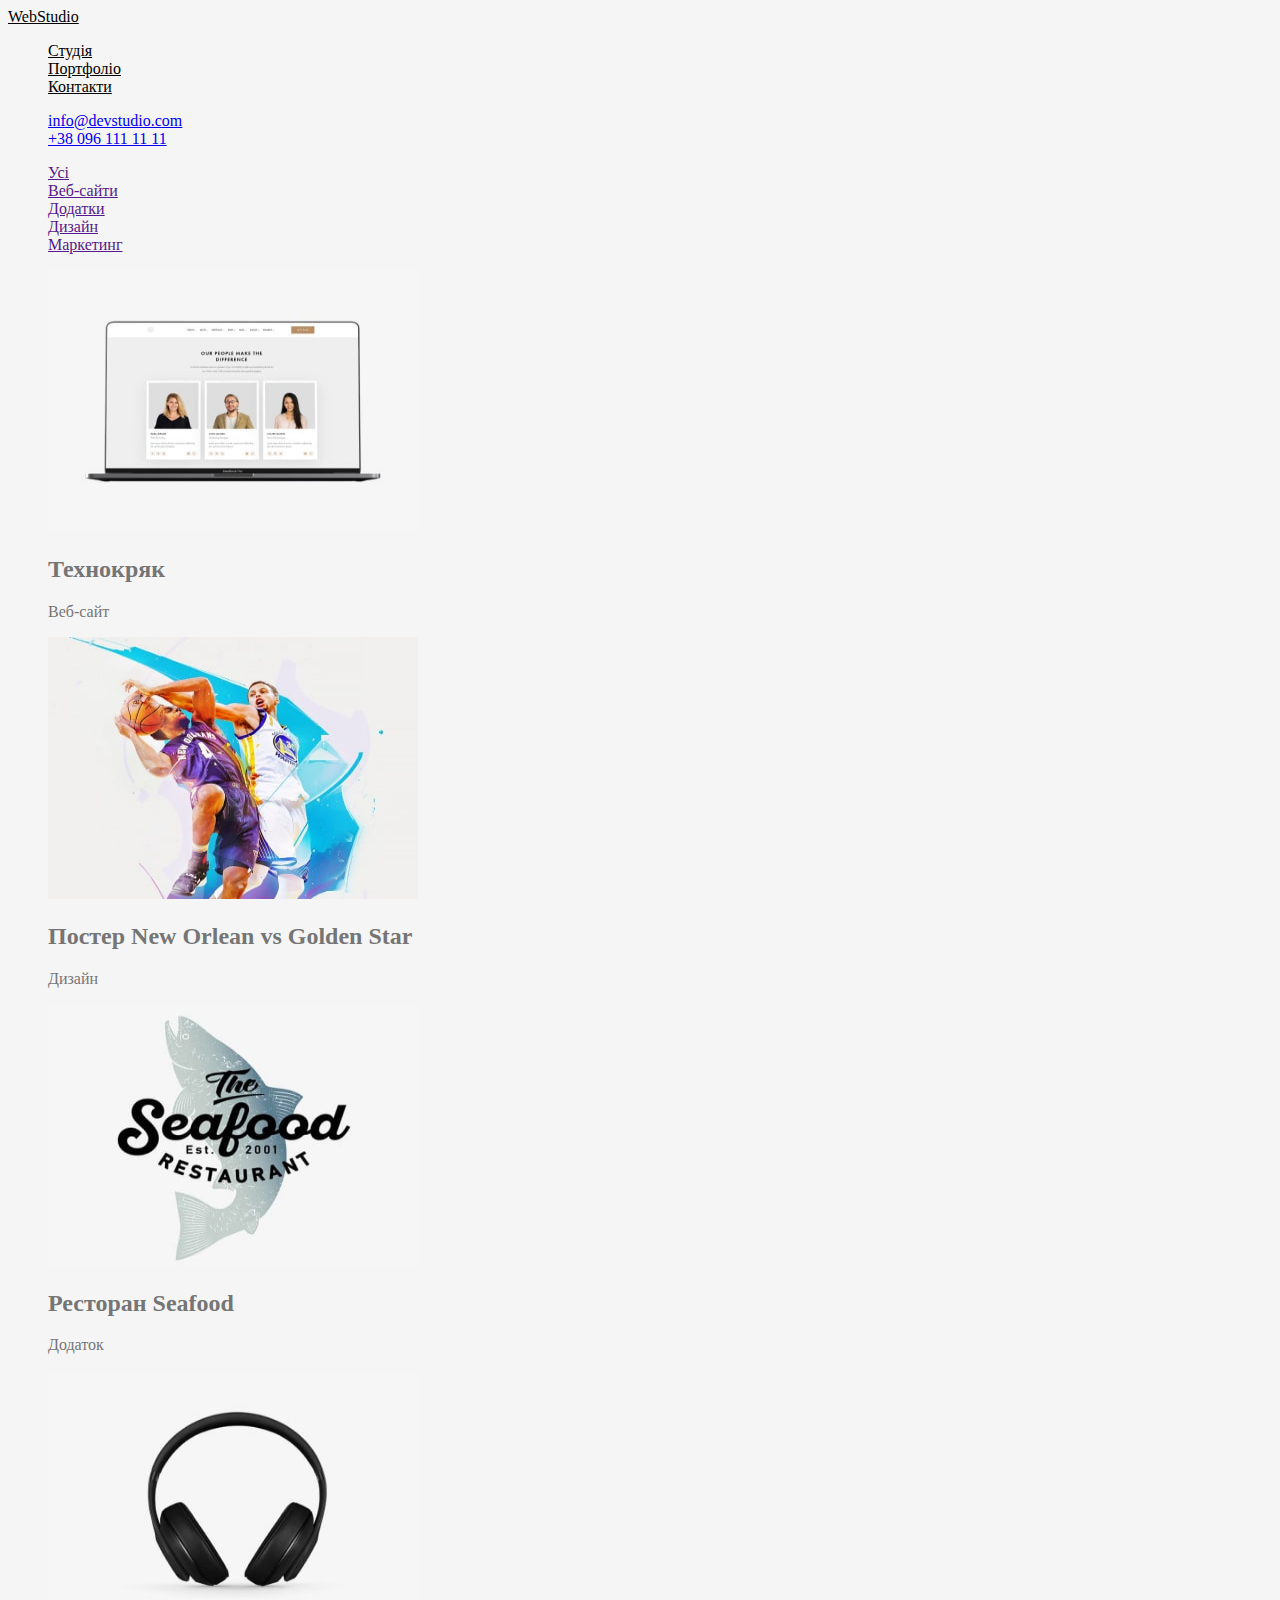
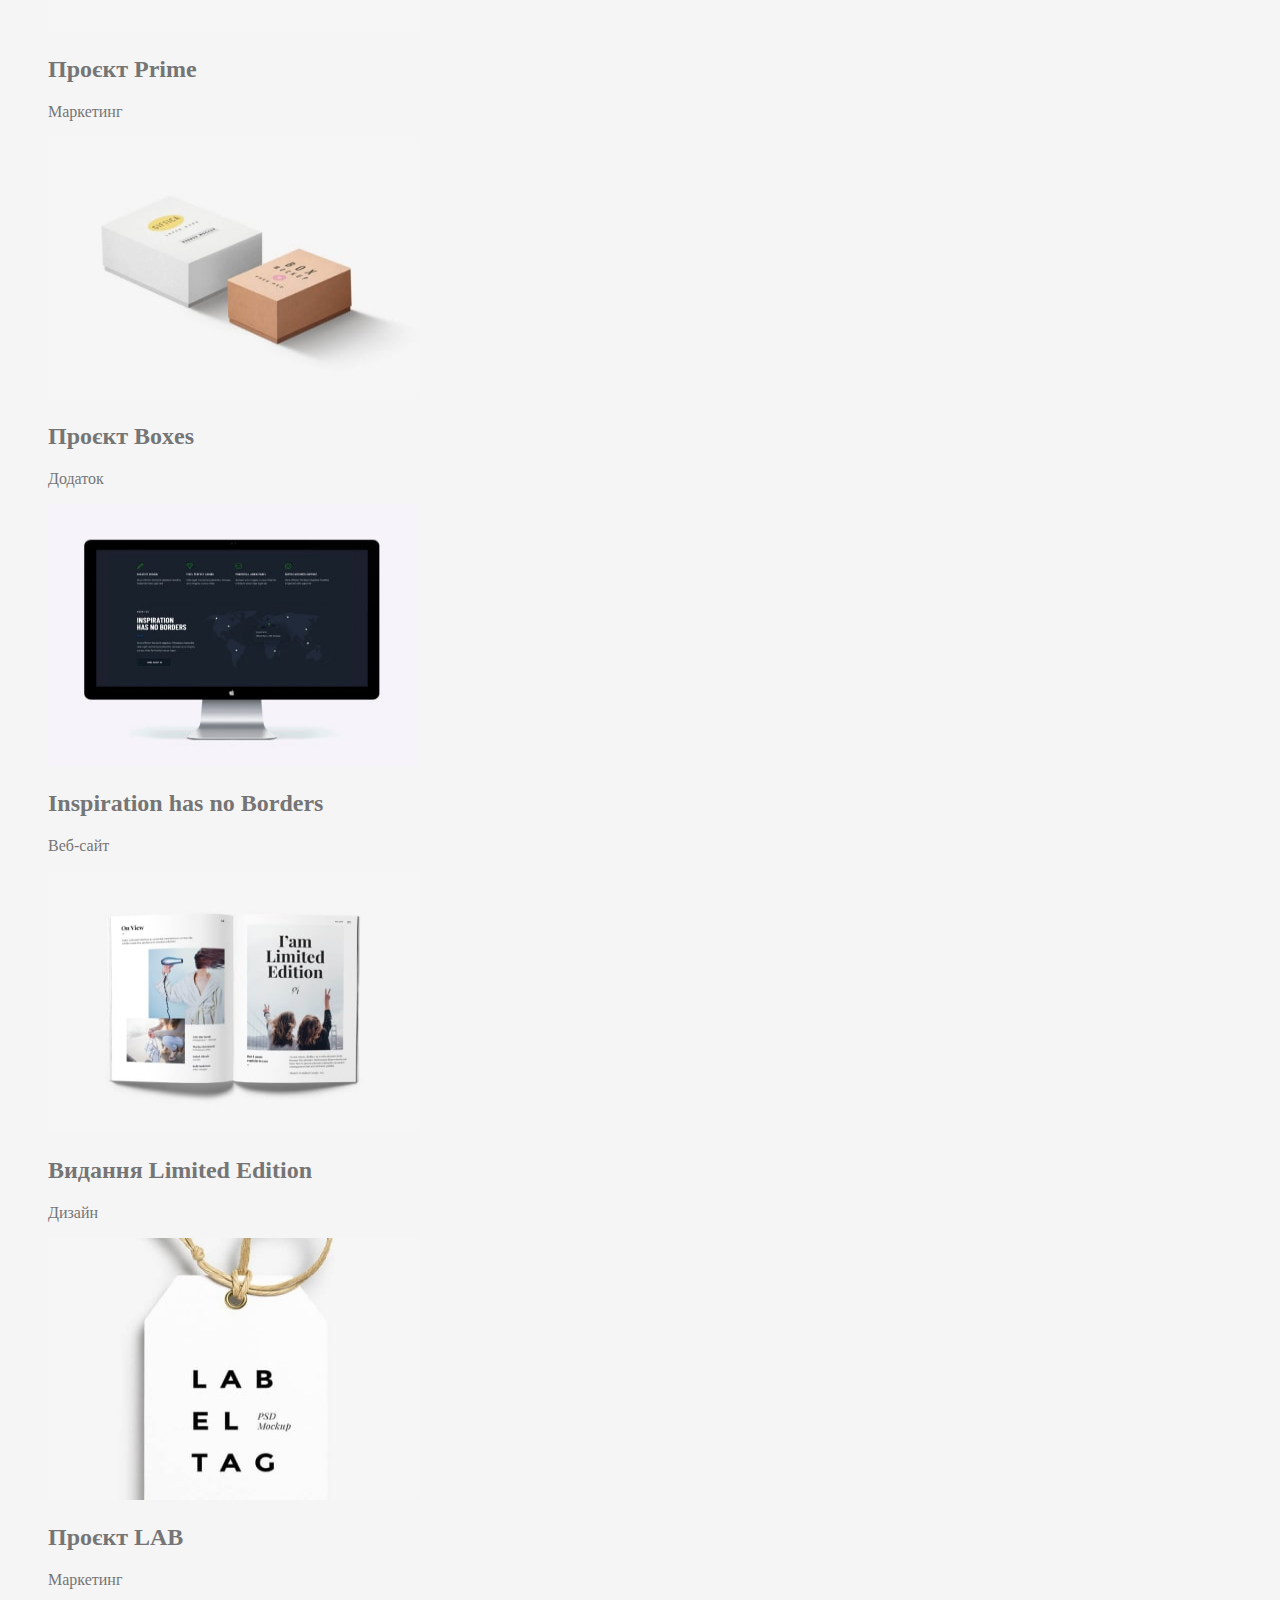
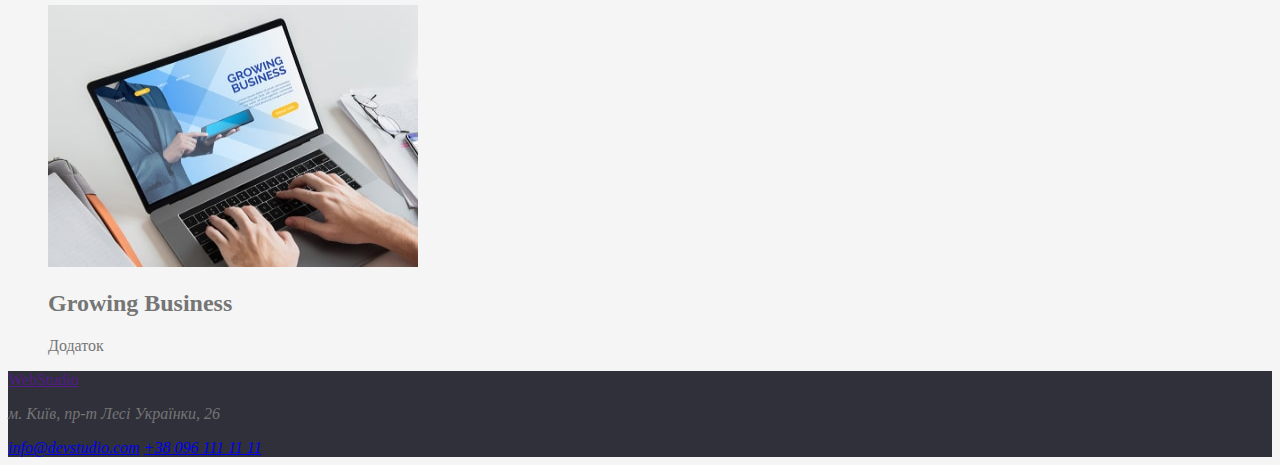
==== portfolio.html @ 3dd1d219 "two page portfolio html" ====
<!DOCTYPE html>
<html lang="uk">

<head>
    <meta charset="UTF-8">
    <meta http-equiv="X-UA-Compatible" content="IE=edge">
    <meta name="viewport" content="width=device-width, initial-scale=1.0">
    <title>Portfolio</title>
    <link rel="stylesheet" href="./css/style.css">
</head>

<body>
    <!--Верхня лінія-->
    <header>
        <a href="./index.html" class="logo">WebStudio</a>
        <nav>
            <ul class="site-nav">
                <li><a href="#" class="link">Студія</a></li>
                <li><a href="./portfolio.html" class="link">Портфоліо</a></li>
                <li><a href="#" class="link">Контакти</a></li>
            </ul>
        </nav>
        <ul class="list">
            <li><a href="mailto:info@devstudio.com">info@devstudio.com</a></li>
            <li><a href="tel:+380961111111">+38 096 111 11 11</a></li>
        </ul>
    </header>
    <main>
        <section>
            <h1 hidden>Портфоліо</h1>
            <nav>
                <ul>
                    <li><a href="">Усі</a></li>
                    <li><a href="">Веб-сайти</a></li>
                    <li><a href="">Додатки</a></li>
                    <li><a href="">Дизайн</a></li>
                    <li><a href="">Маркетинг</a></li>
                </ul>
            </nav>

            <ul class="project-list">
                <li>
                    <img src="./images/project01.jpg" alt="Співробітник 01" width="370" height="262">
                    <h2 class="title">Технокряк</h2>
                    <p>Веб-сайт</p>
                </li>
                <li>
                    <img src="./images/project02.jpg" alt="Співробітник 01" width="370" height="262">
                    <h2 class="title">Постер New Orlean vs Golden Star</h2>
                    <p>Дизайн</p>
                </li>
                <li>
                    <img src="./images/project03.jpg" alt="Співробітник 01" width="370" height="262">
                    <h2 class="title">Ресторан Seafood</h2>
                    <p>Додаток</p>
                </li>
                <li>
                    <img src="./images/project04.jpg" alt="Співробітник 01" width="370" height="262">
                    <h2 class="title">Проєкт Prime</h2>
                    <p>Маркетинг</p>
                </li>
                <li>
                    <img src="./images/project05.jpg" alt="Співробітник 01" width="370" height="262">
                    <h2 class="title">Проєкт Boxes</h2>
                    <p>Додаток</p>
                </li>
                <li>
                    <img src="./images/project06.jpg" alt="Співробітник 01" width="370" height="262">
                    <h2 class="title">Inspiration has no Borders</h2>
                    <p>Веб-сайт</p>
                </li>
                <li>
                    <img src="./images/project07.jpg" alt="Співробітник 01" width="370" height="262">
                    <h2 class="title">Видання Limited Edition</h2>
                    <p>Дизайн</p>
                </li>
                <li>
                    <img src="./images/project08.jpg" alt="Співробітник 01" width="370" height="262">
                    <h2 class="title">Проєкт LAB</h2>
                    <p>Маркетинг</p>
                </li>
                <li>
                    <img src="./images/project09.jpg" alt="Співробітник 01" width="370" height="262">
                    <h2 class="title">Growing Business</h2>
                    <p>Додаток</p>
                </li>
            </ul>
        </section>
    </main>
    <!--Підвал-->
    <footer>
        <a href="">WebStudio</a>
        <address>
            <p>м. Київ, пр-т Лесі Українки, 26</p>
            <a href="mailto:info@devstudio.com">info@devstudio.com</a>
            <a href="tel:+380961111111">+38 096 111 11 11</a>
        </address>
        <!-- <ul>
                    <li><a href="" aria-label="Facebook"></a></li>
                    <li><a href="" aria-label="Twiter"></a></li>
                    <li><a href="" aria-label="Instagram"></a></li>
                    <li><a href="" aria-label="LinkedIn"></a></li>
                </ul> -->
    </footer>

</body>

</html>
---- css/style.css ----
:root {
    /* основний колір тексту */
    --primary_text-color: #757575;
    /* колір тексту заголовків */
    --title-text-color: #212121;
    /* основний білий колір*/
    --primary-white-color: #FFFFFF;
    /* вторичний чорний колір*/
    --secondary-black-color: #000000;
    /* вторичний чорний колір*/
    --secondary-black-color-opacity: rgba(255, 255, 255, 0.6);
    /* колір акценту*/
    --accent_color: #2196F3;

    /* колір фону */
    --primari-bg-color: #F5F5F5;
    /* колір фону */
    --primari-black-bg-color: #2F303A;
    /* вторичний білий колір фону */
    --secondary-bg-color: #F5F4FA;
}

body {
    color: var(--primary_text-color);
    background-color: var(--primari-bg-color);
}

ul {
    list-style: none;
}

.logo {
    color: var(--secondary-black-color);
}

.logo:hover,
.logo:focus {
    color: var(--accent_color);
}

/* site-nav */
.site-nav .link {
    color: var(--secondary-black-color);
}

.site-nav .link:hover,
.site-nav .link:focus {
    color: var(--accent_color);
}

.auth-nav {}

/* section */
.section {
    color: var(--primary_text-color);
}

.section-title {
    color: var(--title-text-color);
}

.property-list .title {
    color: var(--title-text-color);
}

/* Наша робота */


/* Наша команда */
.section.team {
    background-color: var(--secondary-bg-color);
}

.team-list .title {
    color: var(--title-text-color);
}

/* footer */
footer {
    background-color: var(--primari-black-bg-color);
}
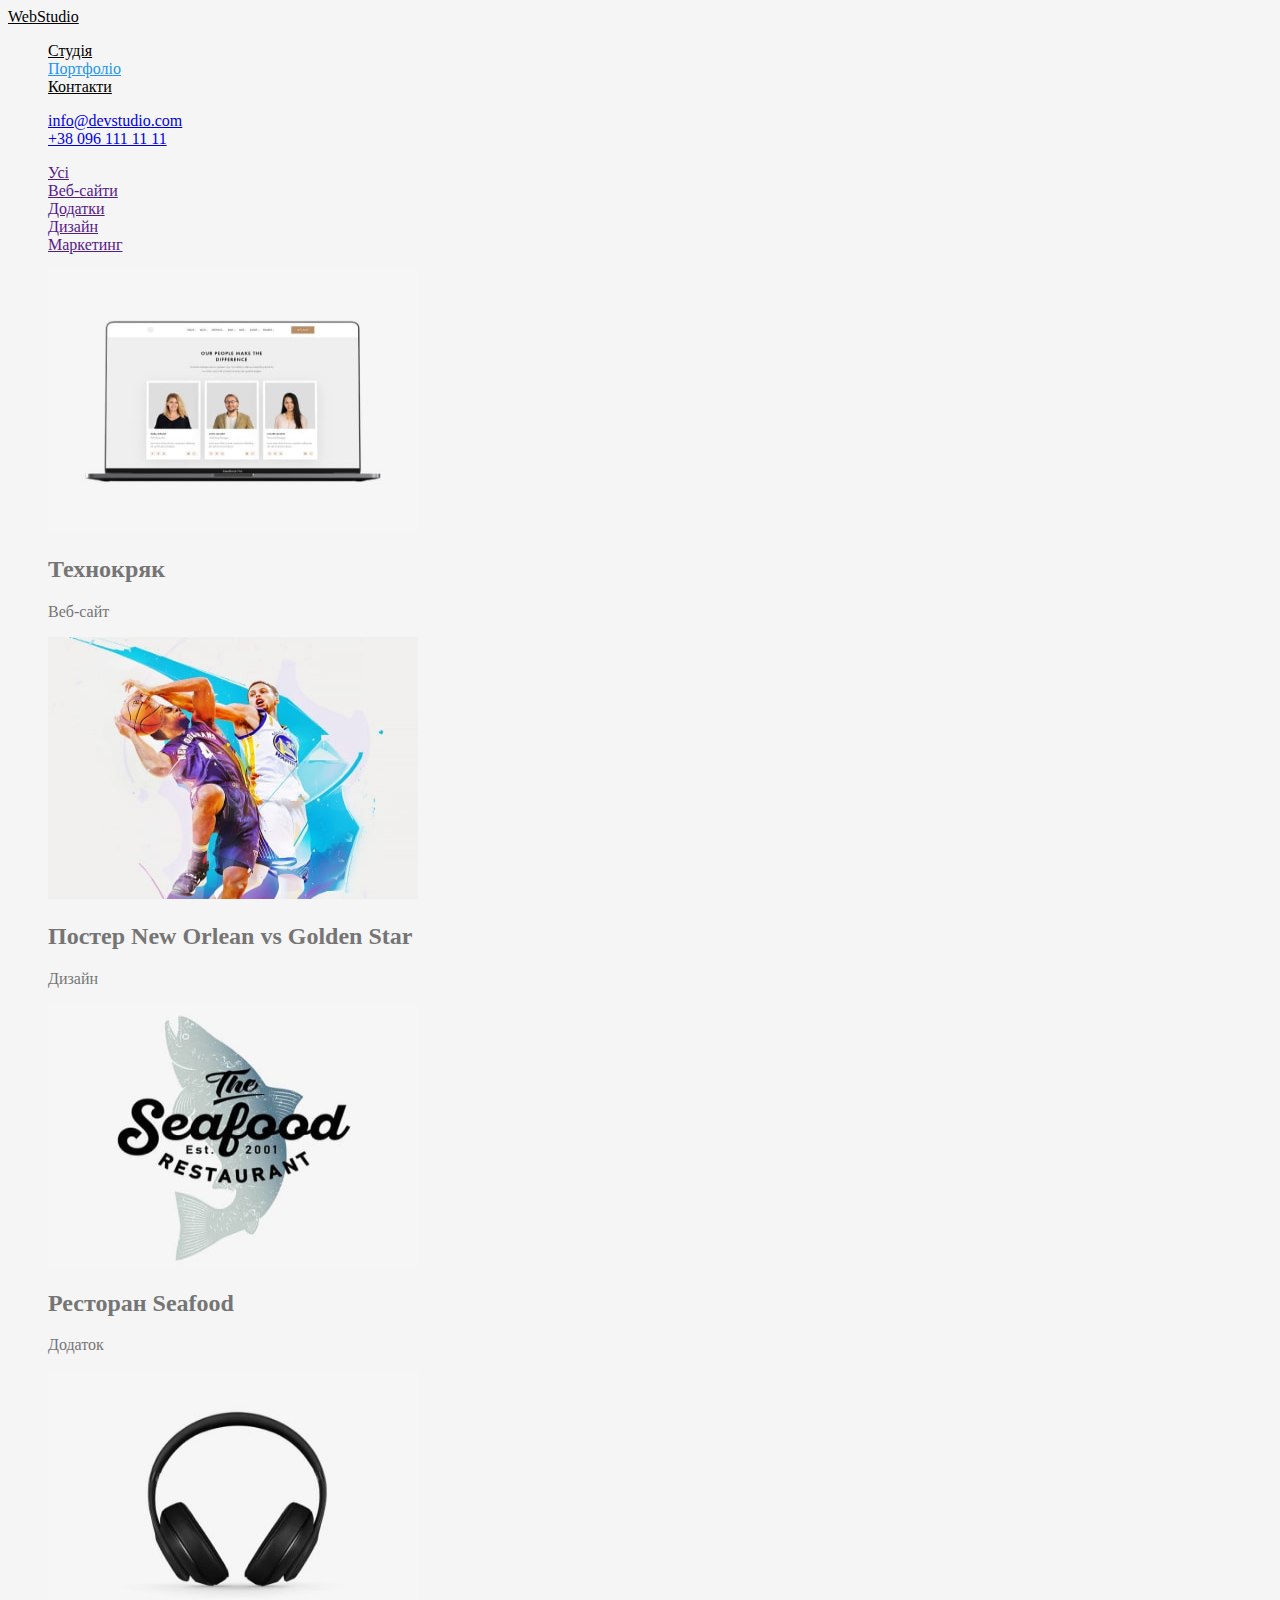
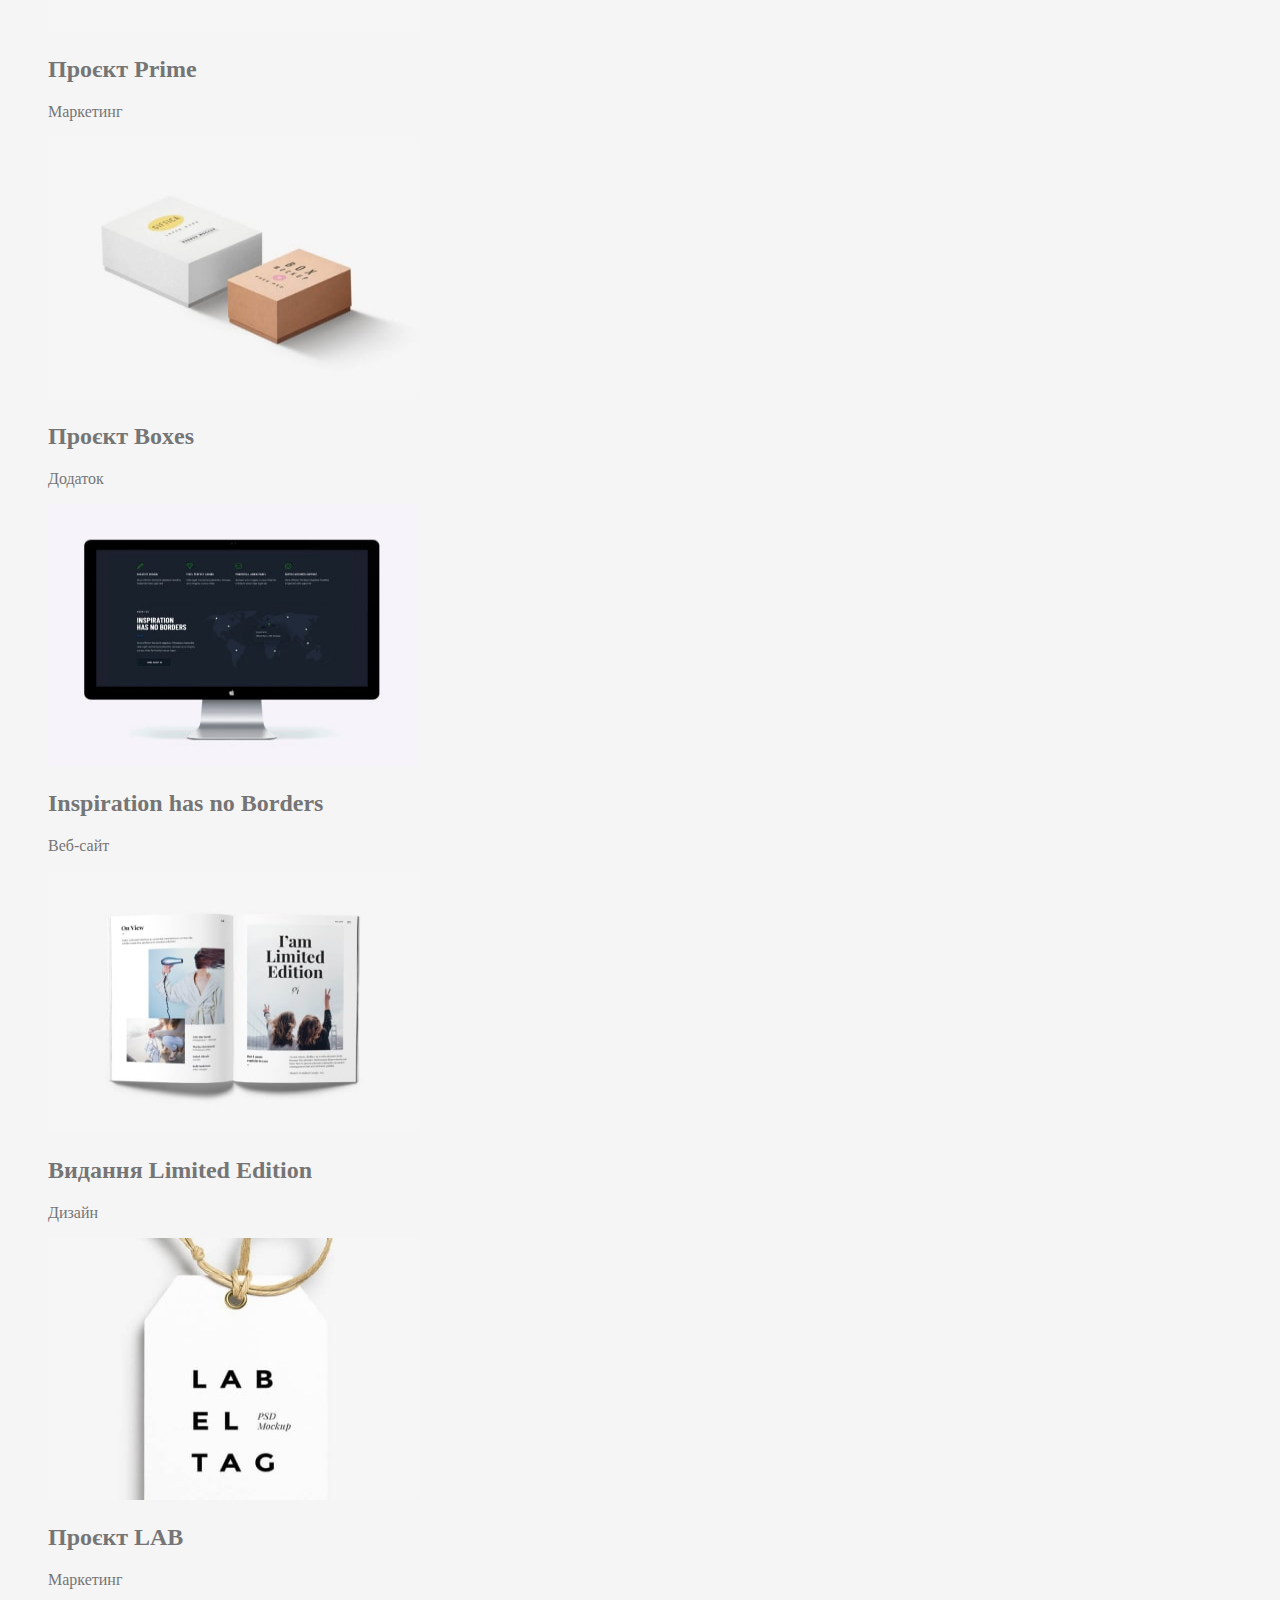
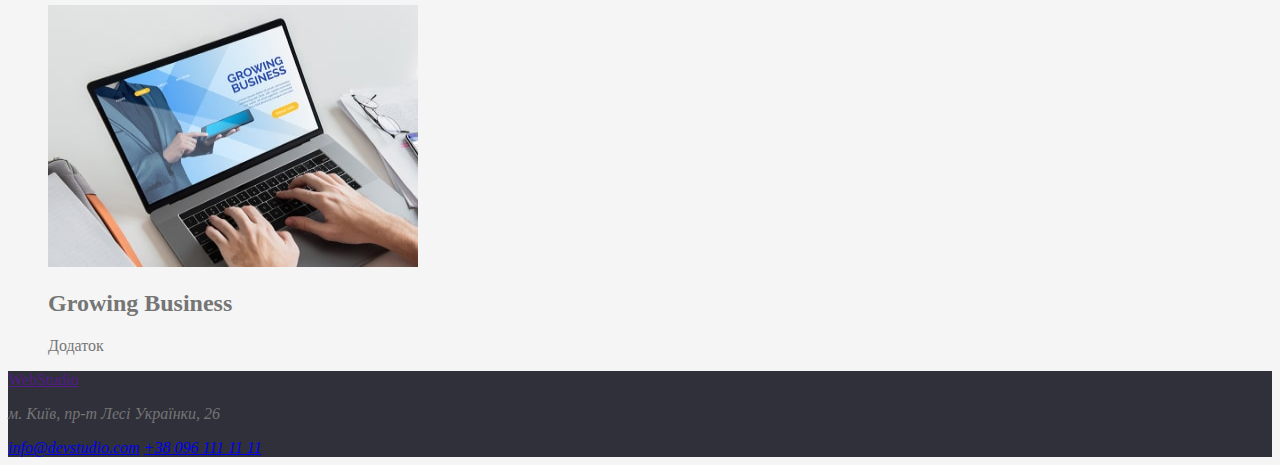
==== commit 4860e045: "page two css" ====
--- a/portfolio.html
+++ b/portfolio.html
@@ -16,7 +16,7 @@
         <nav>
             <ul class="site-nav">
                 <li><a href="#" class="link">Студія</a></li>
-                <li><a href="./portfolio.html" class="link">Портфоліо</a></li>
+                <li><a href="./portfolio.html" class="link current">Портфоліо</a></li>
                 <li><a href="#" class="link">Контакти</a></li>
             </ul>
         </nav>
--- a/css/style.css
+++ b/css/style.css
@@ -43,12 +43,23 @@
     color: var(--secondary-black-color);
 }
 
+.site-nav .link.current {
+    color: var(--accent_color);
+}
+
 .site-nav .link:hover,
 .site-nav .link:focus {
     color: var(--accent_color);
 }
 
 .auth-nav {}
+
+/* шапка */
+.button {
+    color: var(--primary-white-color);
+    background-color: var(--accent_color);
+    border: none;
+}
 
 /* section */
 .section {
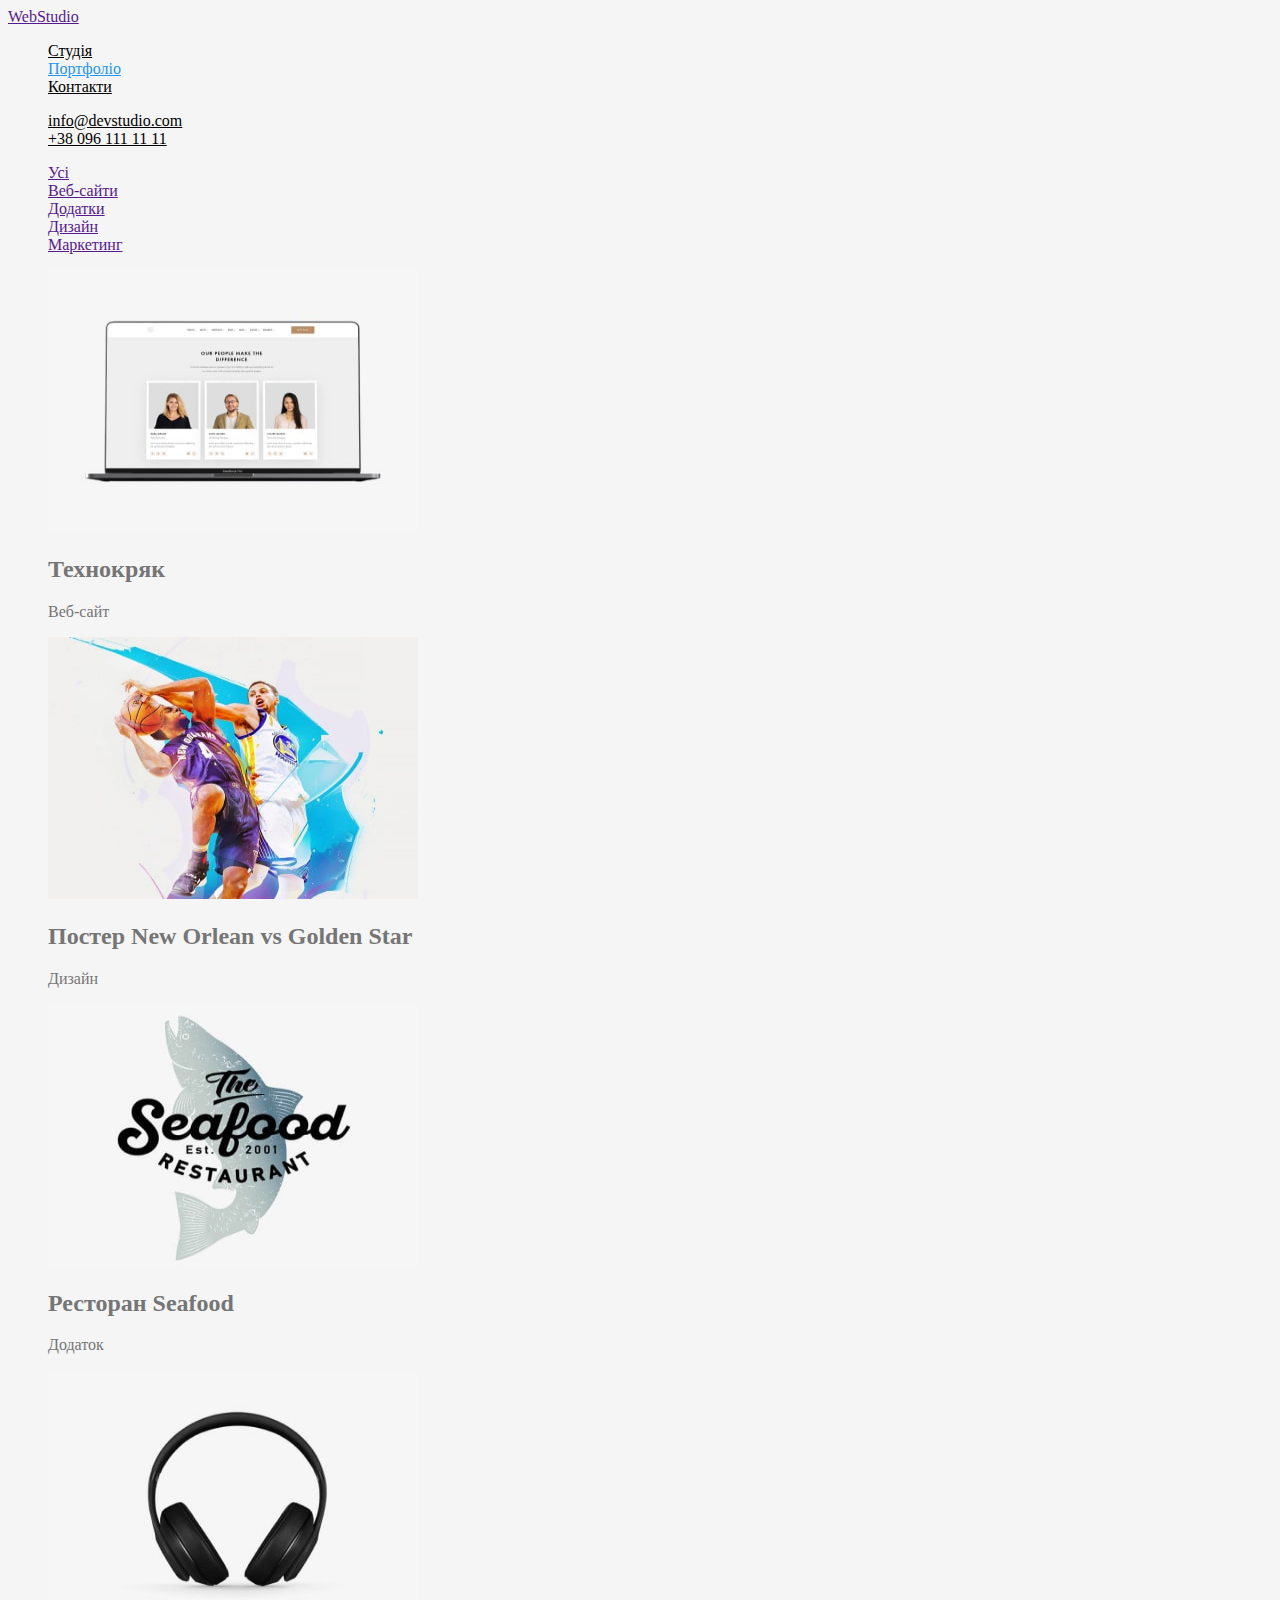
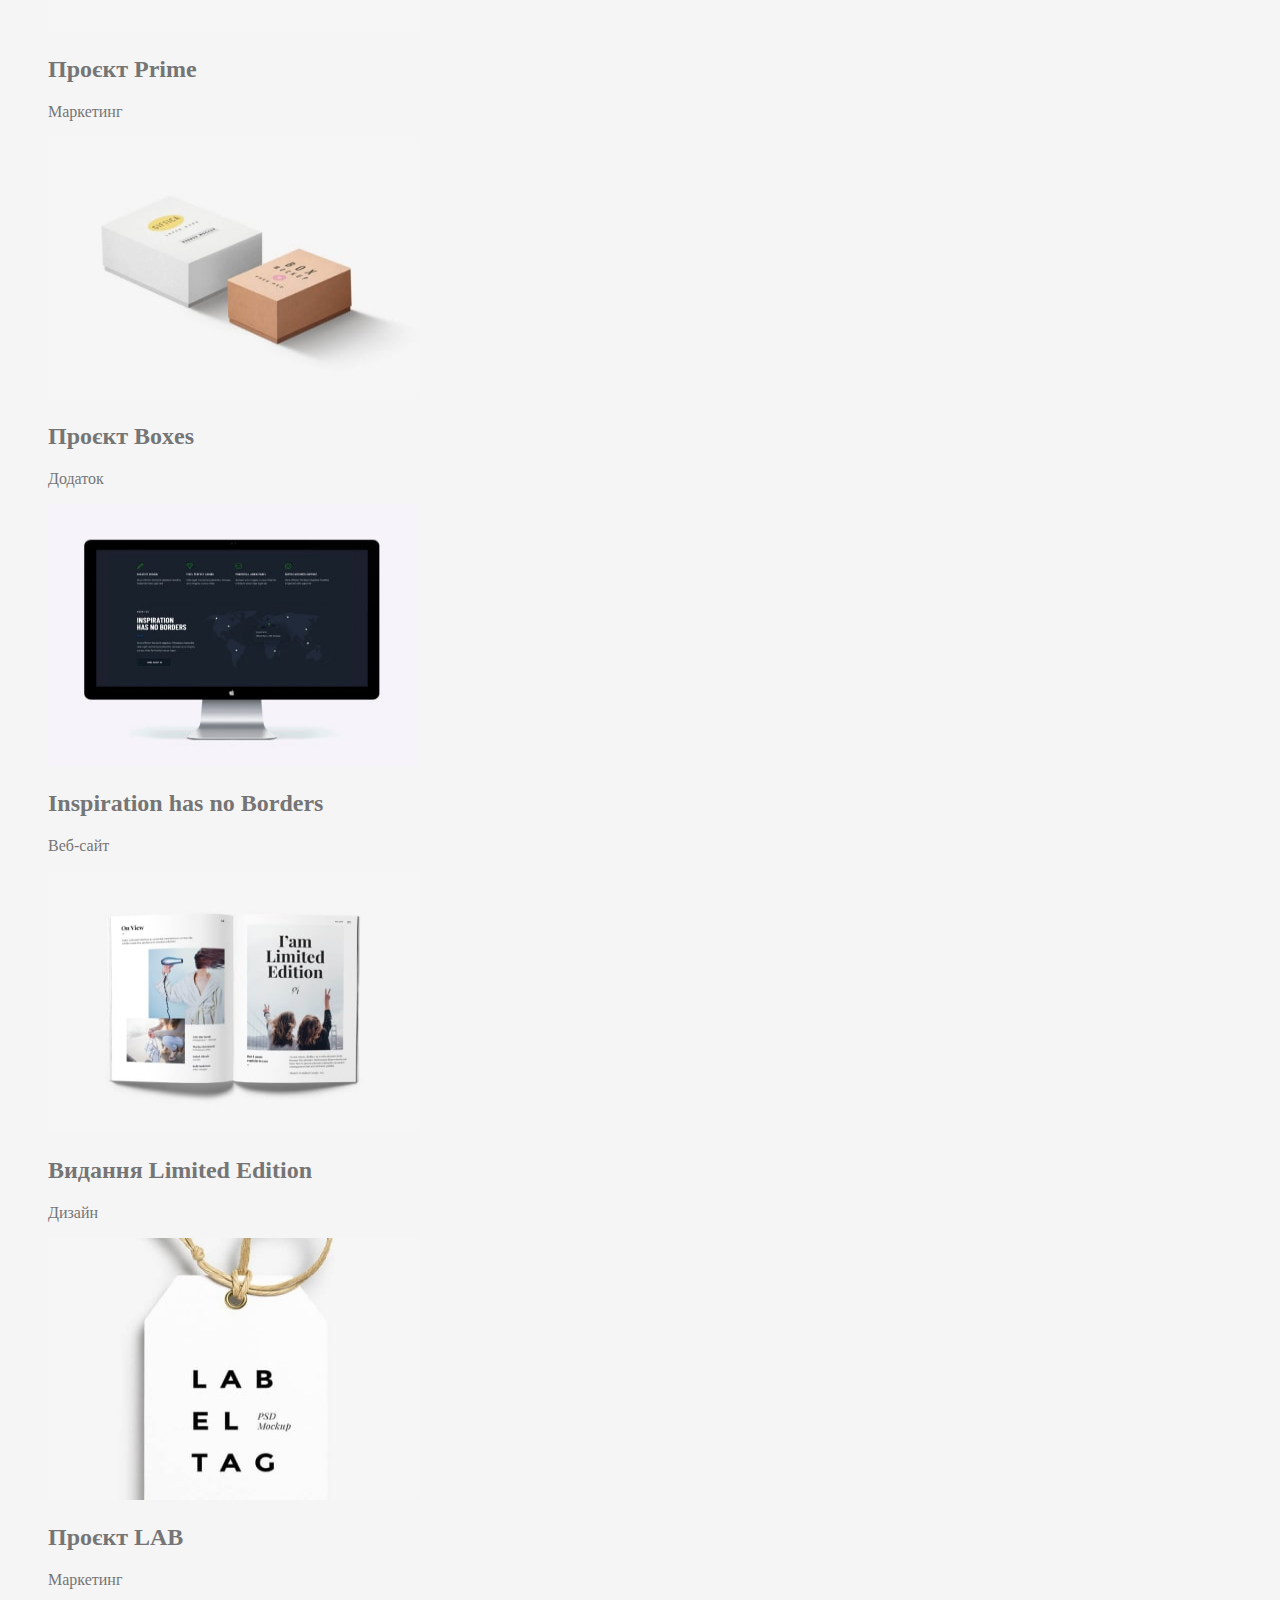
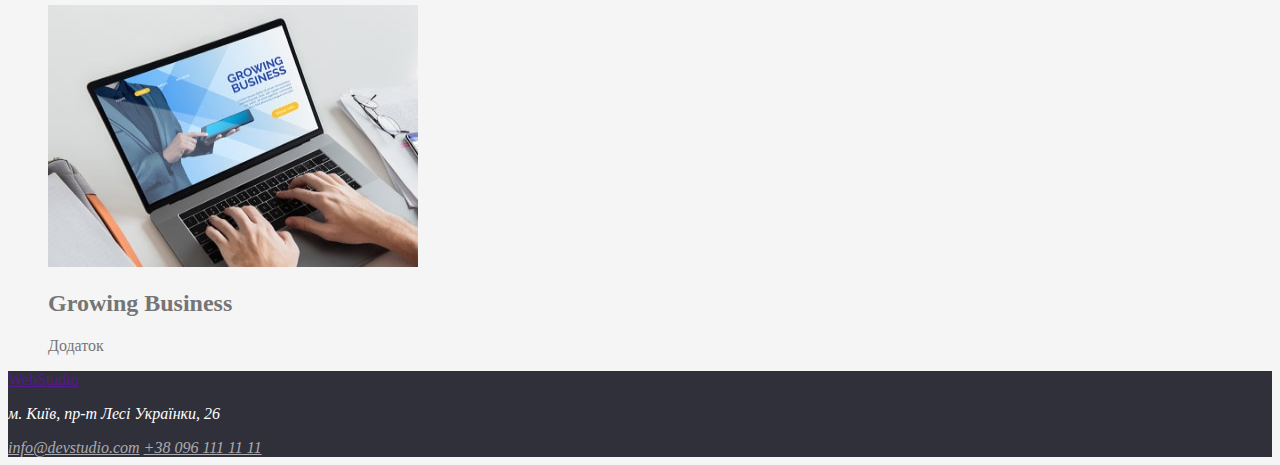
==== commit b660e417: "modify css" ====
--- a/portfolio.html
+++ b/portfolio.html
@@ -12,29 +12,29 @@
 <body>
     <!--Верхня лінія-->
     <header>
-        <a href="./index.html" class="logo">WebStudio</a>
+        <a href="" class="logo">WebStudio</a>
         <nav>
             <ul class="site-nav">
-                <li><a href="#" class="link">Студія</a></li>
+                <li><a href="./index.html" class="link">Студія</a></li>
                 <li><a href="./portfolio.html" class="link current">Портфоліо</a></li>
-                <li><a href="#" class="link">Контакти</a></li>
+                <li><a href="" class="link">Контакти</a></li>
             </ul>
         </nav>
-        <ul class="list">
-            <li><a href="mailto:info@devstudio.com">info@devstudio.com</a></li>
-            <li><a href="tel:+380961111111">+38 096 111 11 11</a></li>
+        <ul class="auth-nav">
+            <li><a href="mailto:info@devstudio.com" class="link">info@devstudio.com</a></li>
+            <li><a href="tel:+380961111111" class="link">+38 096 111 11 11</a></li>
         </ul>
     </header>
     <main>
         <section>
             <h1 hidden>Портфоліо</h1>
             <nav>
-                <ul>
-                    <li><a href="">Усі</a></li>
-                    <li><a href="">Веб-сайти</a></li>
-                    <li><a href="">Додатки</a></li>
-                    <li><a href="">Дизайн</a></li>
-                    <li><a href="">Маркетинг</a></li>
+                <ul class="portfolio-nav">
+                    <li><a href="" class="link">Усі</a></li>
+                    <li><a href="" class="link">Веб-сайти</a></li>
+                    <li><a href="" class="link">Додатки</a></li>
+                    <li><a href="" class="link">Дизайн</a></li>
+                    <li><a href="" class="link">Маркетинг</a></li>
                 </ul>
             </nav>
 
@@ -88,19 +88,13 @@
         </section>
     </main>
     <!--Підвал-->
-    <footer>
+    <footer class="footer">
         <a href="">WebStudio</a>
         <address>
             <p>м. Київ, пр-т Лесі Українки, 26</p>
-            <a href="mailto:info@devstudio.com">info@devstudio.com</a>
-            <a href="tel:+380961111111">+38 096 111 11 11</a>
+            <a href="mailto:info@devstudio.com" class="opacity-color">info@devstudio.com</a>
+            <a href="tel:+380961111111" class="opacity-color">+38 096 111 11 11</a>
         </address>
-        <!-- <ul>
-                    <li><a href="" aria-label="Facebook"></a></li>
-                    <li><a href="" aria-label="Twiter"></a></li>
-                    <li><a href="" aria-label="Instagram"></a></li>
-                    <li><a href="" aria-label="LinkedIn"></a></li>
-                </ul> -->
     </footer>
 
 </body>
--- a/css/style.css
+++ b/css/style.css
@@ -8,7 +8,7 @@
     /* вторичний чорний колір*/
     --secondary-black-color: #000000;
     /* вторичний чорний колір*/
-    --secondary-black-color-opacity: rgba(255, 255, 255, 0.6);
+    --secondary-white-color-opacity: rgba(255, 255, 255, 0.6);
     /* колір акценту*/
     --accent_color: #2196F3;
 
@@ -29,30 +29,44 @@
     list-style: none;
 }
 
-.logo {
+.logo-black {
     color: var(--secondary-black-color);
 }
 
-.logo:hover,
-.logo:focus {
+.logo-black:hover,
+.logo-black:focus {
     color: var(--accent_color);
 }
+
+.logo-white {
+    color: var(--primary-white-color);
+}
+
+.logo-white:hover,
+.logo-white:focus {
+    color: var(--accent_color);
+}
+
 
 /* site-nav */
 .site-nav .link {
     color: var(--secondary-black-color);
 }
 
+.site-nav .link:hover,
+.site-nav .link:focus,
 .site-nav .link.current {
     color: var(--accent_color);
 }
 
-.site-nav .link:hover,
-.site-nav .link:focus {
+.auth-nav .link {
+    color: var(--secondary-black-color);
+}
+
+.auth-nav .link:hover,
+.auth-nav .link:focus {
     color: var(--accent_color);
 }
-
-.auth-nav {}
 
 /* шапка */
 .button {
@@ -87,6 +101,13 @@
 }
 
 /* footer */
-footer {
+.footer {
+    color: var(--primary-white-color);
     background-color: var(--primari-black-bg-color);
-}+}
+
+.opacity-color {
+    color: var(--secondary-white-color-opacity);
+}
+
+.portfolio-nav .link {}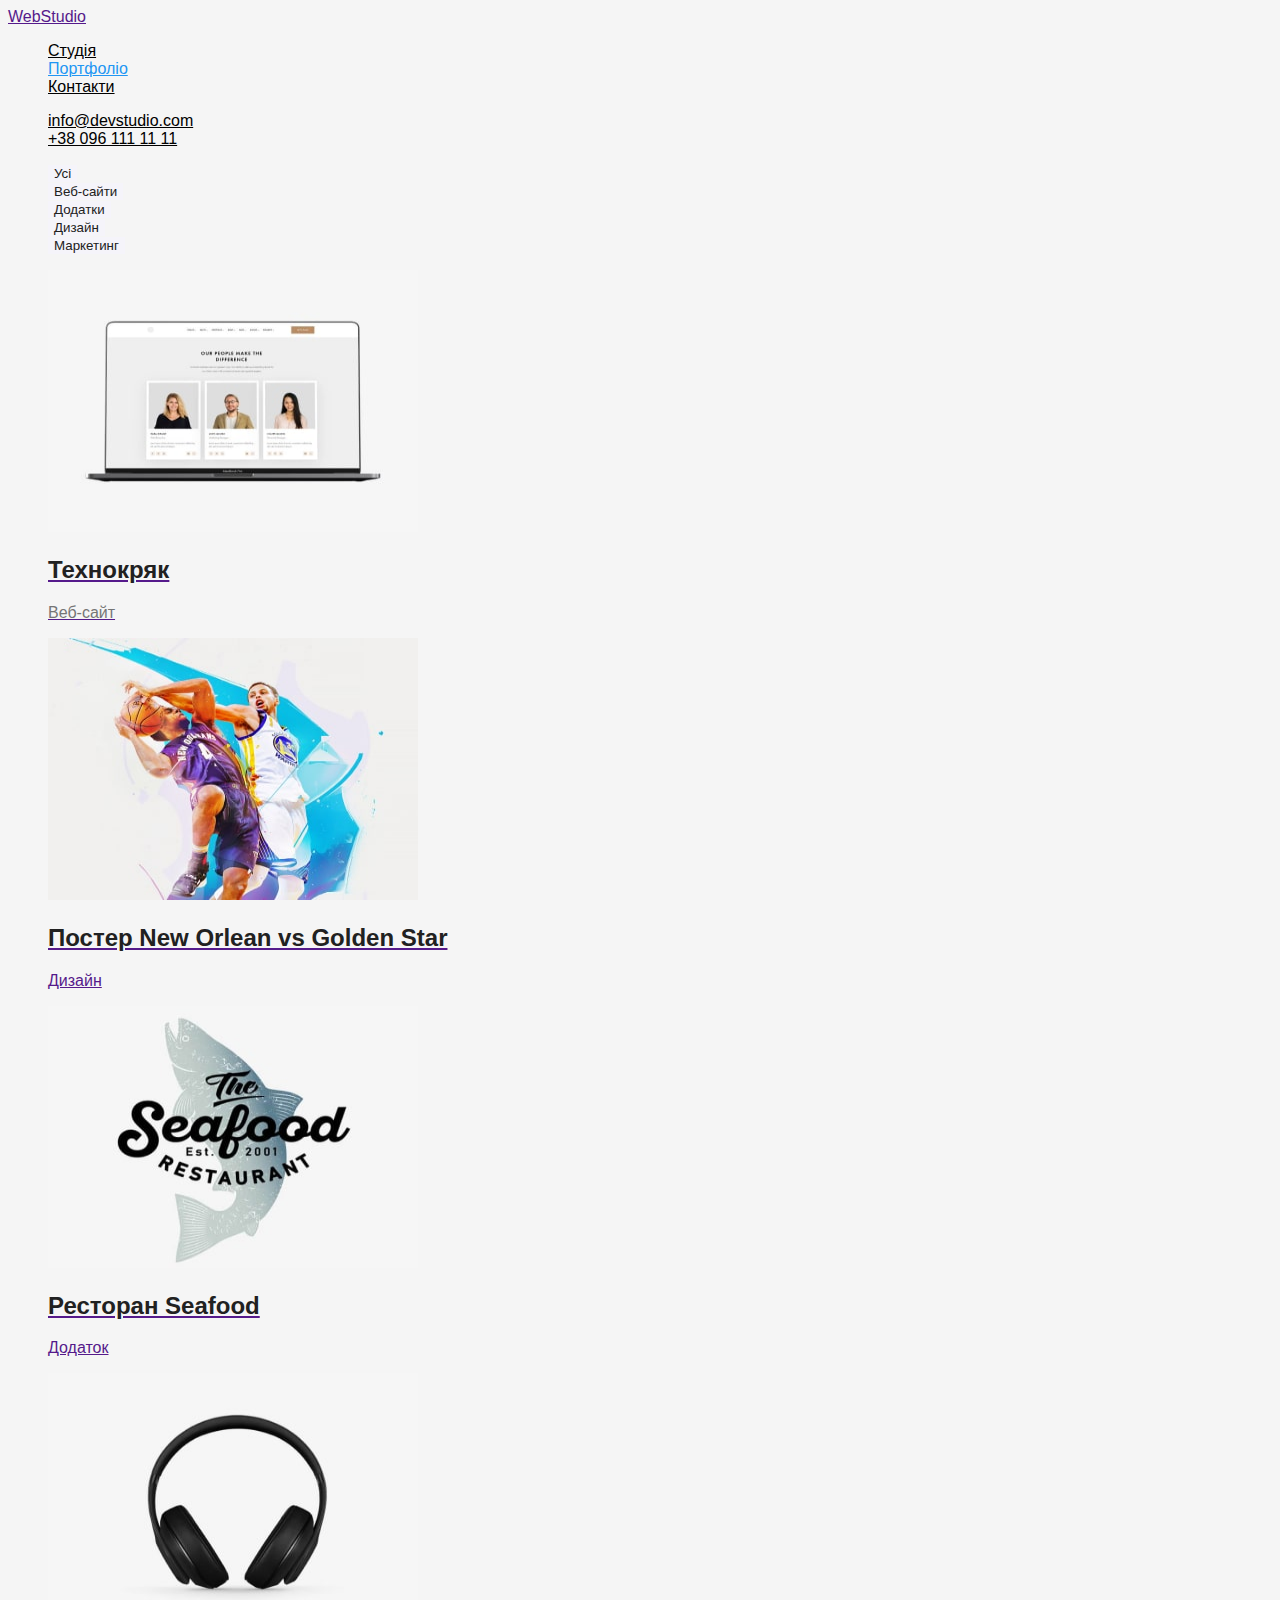
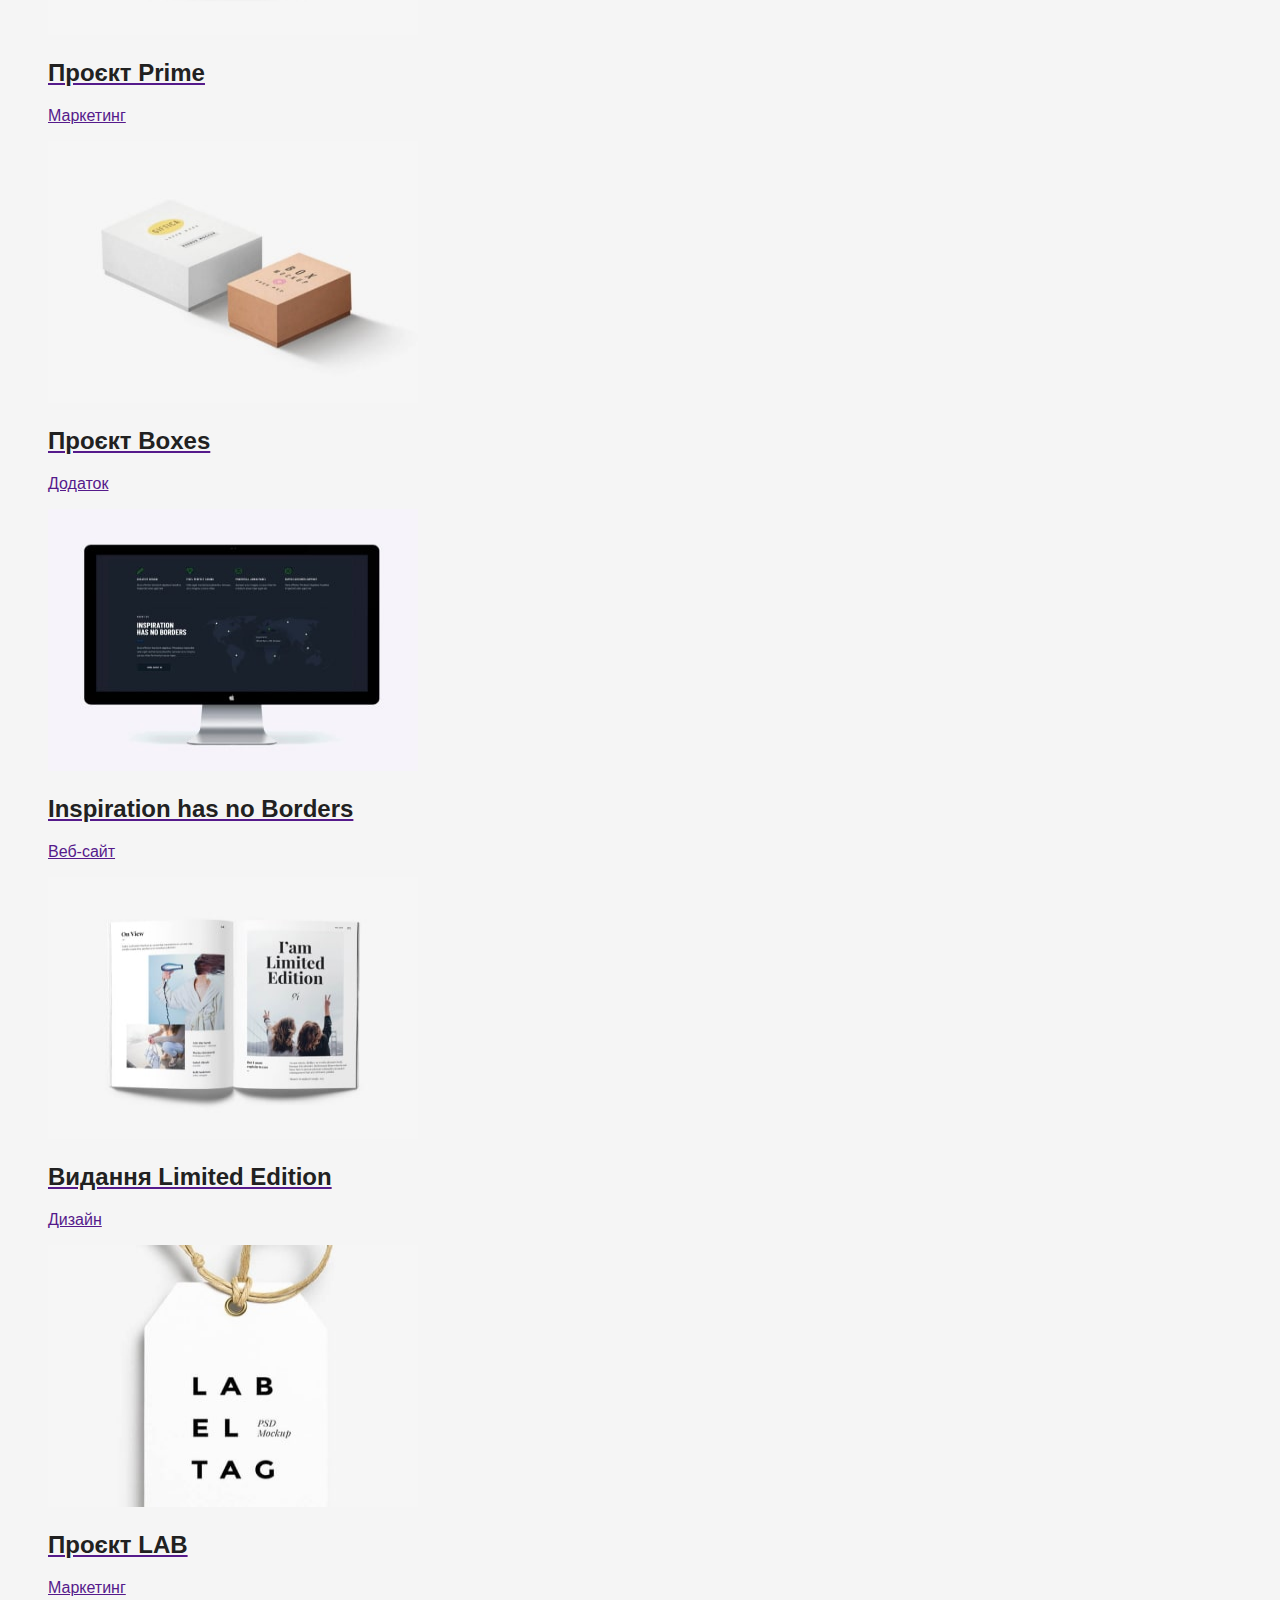
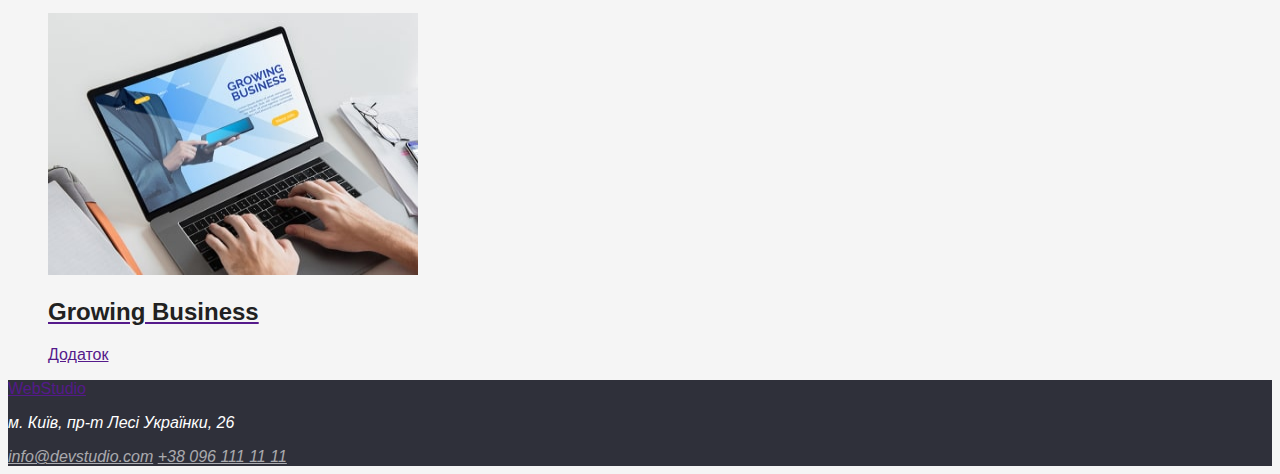
==== commit 3fe0a5bd: "add in css" ====
--- a/portfolio.html
+++ b/portfolio.html
@@ -30,59 +30,77 @@
             <h1 hidden>Портфоліо</h1>
             <nav>
                 <ul class="portfolio-nav">
-                    <li><a href="" class="link">Усі</a></li>
-                    <li><a href="" class="link">Веб-сайти</a></li>
-                    <li><a href="" class="link">Додатки</a></li>
-                    <li><a href="" class="link">Дизайн</a></li>
-                    <li><a href="" class="link">Маркетинг</a></li>
+                    <li> <button type="button" class="button">Усі</button></li>
+                    <li> <button type="button" class="button">Веб-сайти</button></li>
+                    <li><button type="button" class="button">Додатки</button></li>
+                    <li> <button type="button" class="button">Дизайн</button></li>
+                    <li> <button type="button" class="button">Маркетинг</button></li>
                 </ul>
             </nav>
 
             <ul class="project-list">
                 <li>
-                    <img src="./images/project01.jpg" alt="Співробітник 01" width="370" height="262">
-                    <h2 class="title">Технокряк</h2>
-                    <p>Веб-сайт</p>
+                    <a href="" class="link">
+                        <img src="./images/project01.jpg" alt="Проект 01" width="370" height="262">
+                        <h2 class="title">Технокряк</h2>
+                        <p class="text">Веб-сайт</p>
+                    </a>
                 </li>
                 <li>
-                    <img src="./images/project02.jpg" alt="Співробітник 01" width="370" height="262">
-                    <h2 class="title">Постер New Orlean vs Golden Star</h2>
-                    <p>Дизайн</p>
+                    <a href="" class="link">
+                        <img src="./images/project02.jpg" alt="Проект 02" width="370" height="262">
+                        <h2 class="title">Постер New Orlean vs Golden Star</h2>
+                        <p>Дизайн</p>
+                    </a>
                 </li>
                 <li>
-                    <img src="./images/project03.jpg" alt="Співробітник 01" width="370" height="262">
-                    <h2 class="title">Ресторан Seafood</h2>
-                    <p>Додаток</p>
+                    <a href="" class="link">
+                        <img src="./images/project03.jpg" alt="Проект 03" width="370" height="262">
+                        <h2 class="title">Ресторан Seafood</h2>
+                        <p>Додаток</p>
+                    </a>
                 </li>
                 <li>
-                    <img src="./images/project04.jpg" alt="Співробітник 01" width="370" height="262">
-                    <h2 class="title">Проєкт Prime</h2>
-                    <p>Маркетинг</p>
+                    <a href="" class="link">
+                        <img src="./images/project04.jpg" alt="Проект 04" width="370" height="262">
+                        <h2 class="title">Проєкт Prime</h2>
+                        <p>Маркетинг</p>
+                    </a>
                 </li>
                 <li>
-                    <img src="./images/project05.jpg" alt="Співробітник 01" width="370" height="262">
-                    <h2 class="title">Проєкт Boxes</h2>
-                    <p>Додаток</p>
+                    <a href="" class="link">
+                        <img src="./images/project05.jpg" alt="Проект 05" width="370" height="262">
+                        <h2 class="title">Проєкт Boxes</h2>
+                        <p>Додаток</p>
+                    </a>
                 </li>
                 <li>
-                    <img src="./images/project06.jpg" alt="Співробітник 01" width="370" height="262">
-                    <h2 class="title">Inspiration has no Borders</h2>
-                    <p>Веб-сайт</p>
+                    <a href="" class="link">
+                        <img src="./images/project06.jpg" alt="Проект 06" width="370" height="262">
+                        <h2 class="title">Inspiration has no Borders</h2>
+                        <p>Веб-сайт</p>
+                    </a>
                 </li>
                 <li>
-                    <img src="./images/project07.jpg" alt="Співробітник 01" width="370" height="262">
-                    <h2 class="title">Видання Limited Edition</h2>
-                    <p>Дизайн</p>
+                    <a href="" class="link">
+                        <img src="./images/project07.jpg" alt="Проект 07" width="370" height="262">
+                        <h2 class="title">Видання Limited Edition</h2>
+                        <p>Дизайн</p>
+                    </a>
                 </li>
                 <li>
-                    <img src="./images/project08.jpg" alt="Співробітник 01" width="370" height="262">
-                    <h2 class="title">Проєкт LAB</h2>
-                    <p>Маркетинг</p>
+                    <a href="" class="link">
+                        <img src="./images/project08.jpg" alt="Проект 08" width="370" height="262">
+                        <h2 class="title">Проєкт LAB</h2>
+                        <p>Маркетинг</p>
+                    </a>
                 </li>
                 <li>
-                    <img src="./images/project09.jpg" alt="Співробітник 01" width="370" height="262">
-                    <h2 class="title">Growing Business</h2>
-                    <p>Додаток</p>
+                    <a href="" class="link">
+                        <img src="./images/project09.jpg" alt="СПроект 09" width="370" height="262">
+                        <h2 class="title">Growing Business</h2>
+                        <p>Додаток</p>
+                    </a>
                 </li>
             </ul>
         </section>
--- a/css/style.css
+++ b/css/style.css
@@ -23,6 +23,7 @@
 body {
     color: var(--primary_text-color);
     background-color: var(--primari-bg-color);
+    font-family: 'Roboto', 'Raleway', sans-serif;
 }
 
 ul {
@@ -31,19 +32,16 @@
 
 .logo-black {
     color: var(--secondary-black-color);
+    font-family: 'Raleway';
 }
 
-.logo-black:hover,
-.logo-black:focus {
-    color: var(--accent_color);
-}
 
 .logo-white {
     color: var(--primary-white-color);
+    font-family: 'Raleway';
 }
 
-.logo-white:hover,
-.logo-white:focus {
+.logo-blue {
     color: var(--accent_color);
 }
 
@@ -67,6 +65,15 @@
 .auth-nav .link:focus {
     color: var(--accent_color);
 }
+
+
+.hero h1 {
+    Font-family: Roboto;
+    Font-style: Black;
+    Font-size: 44px;
+
+}
+
 
 /* шапка */
 .button {
@@ -110,4 +117,20 @@
     color: var(--secondary-white-color-opacity);
 }
 
-.portfolio-nav .link {}+.portfolio-nav .button {
+    color: var(--title-text-color);
+    background-color: var(--secondary-bg-color);
+}
+
+.portfolio-nav .button:hover {
+    color: var(--primary-white-color);
+    background-color: var(--accent_color);
+}
+
+.project-list .title {
+    color: var(--title-text-color);
+}
+
+.project-list .text {
+    color: var(--primary_text-color);
+}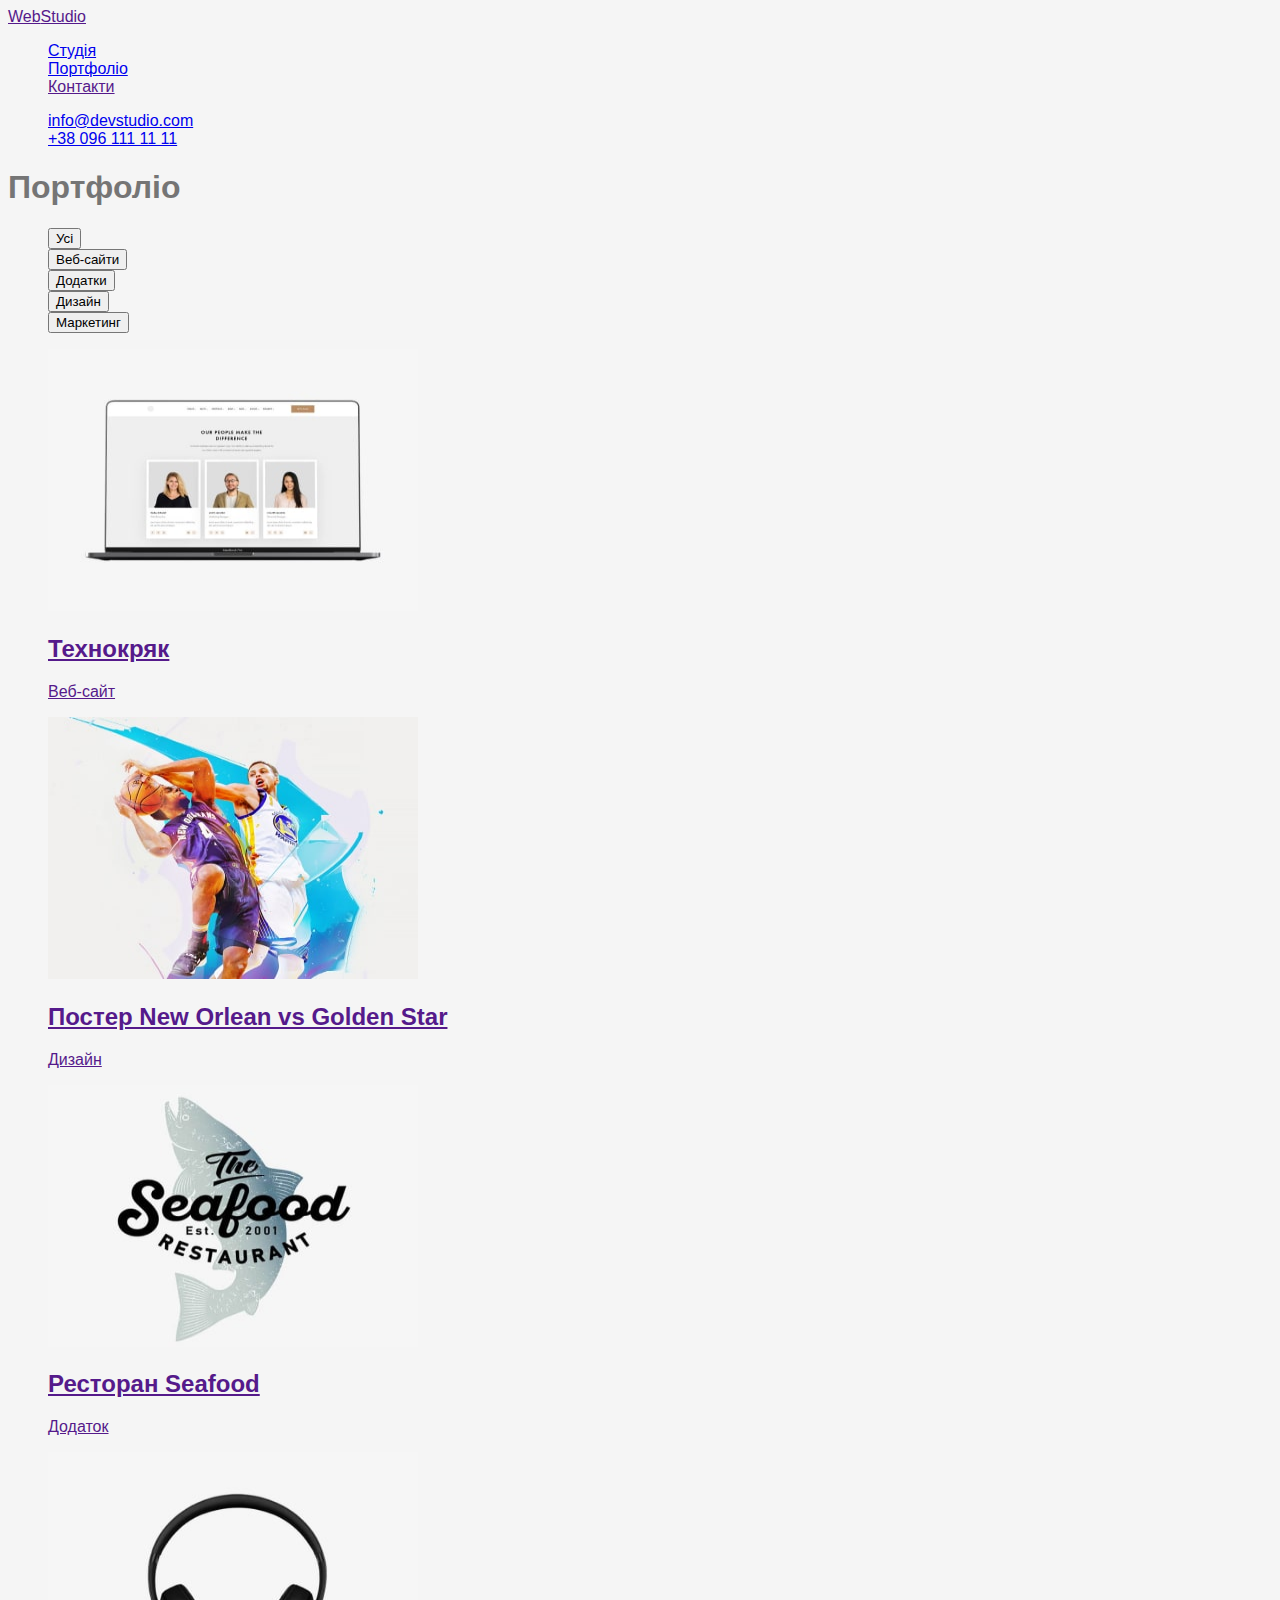
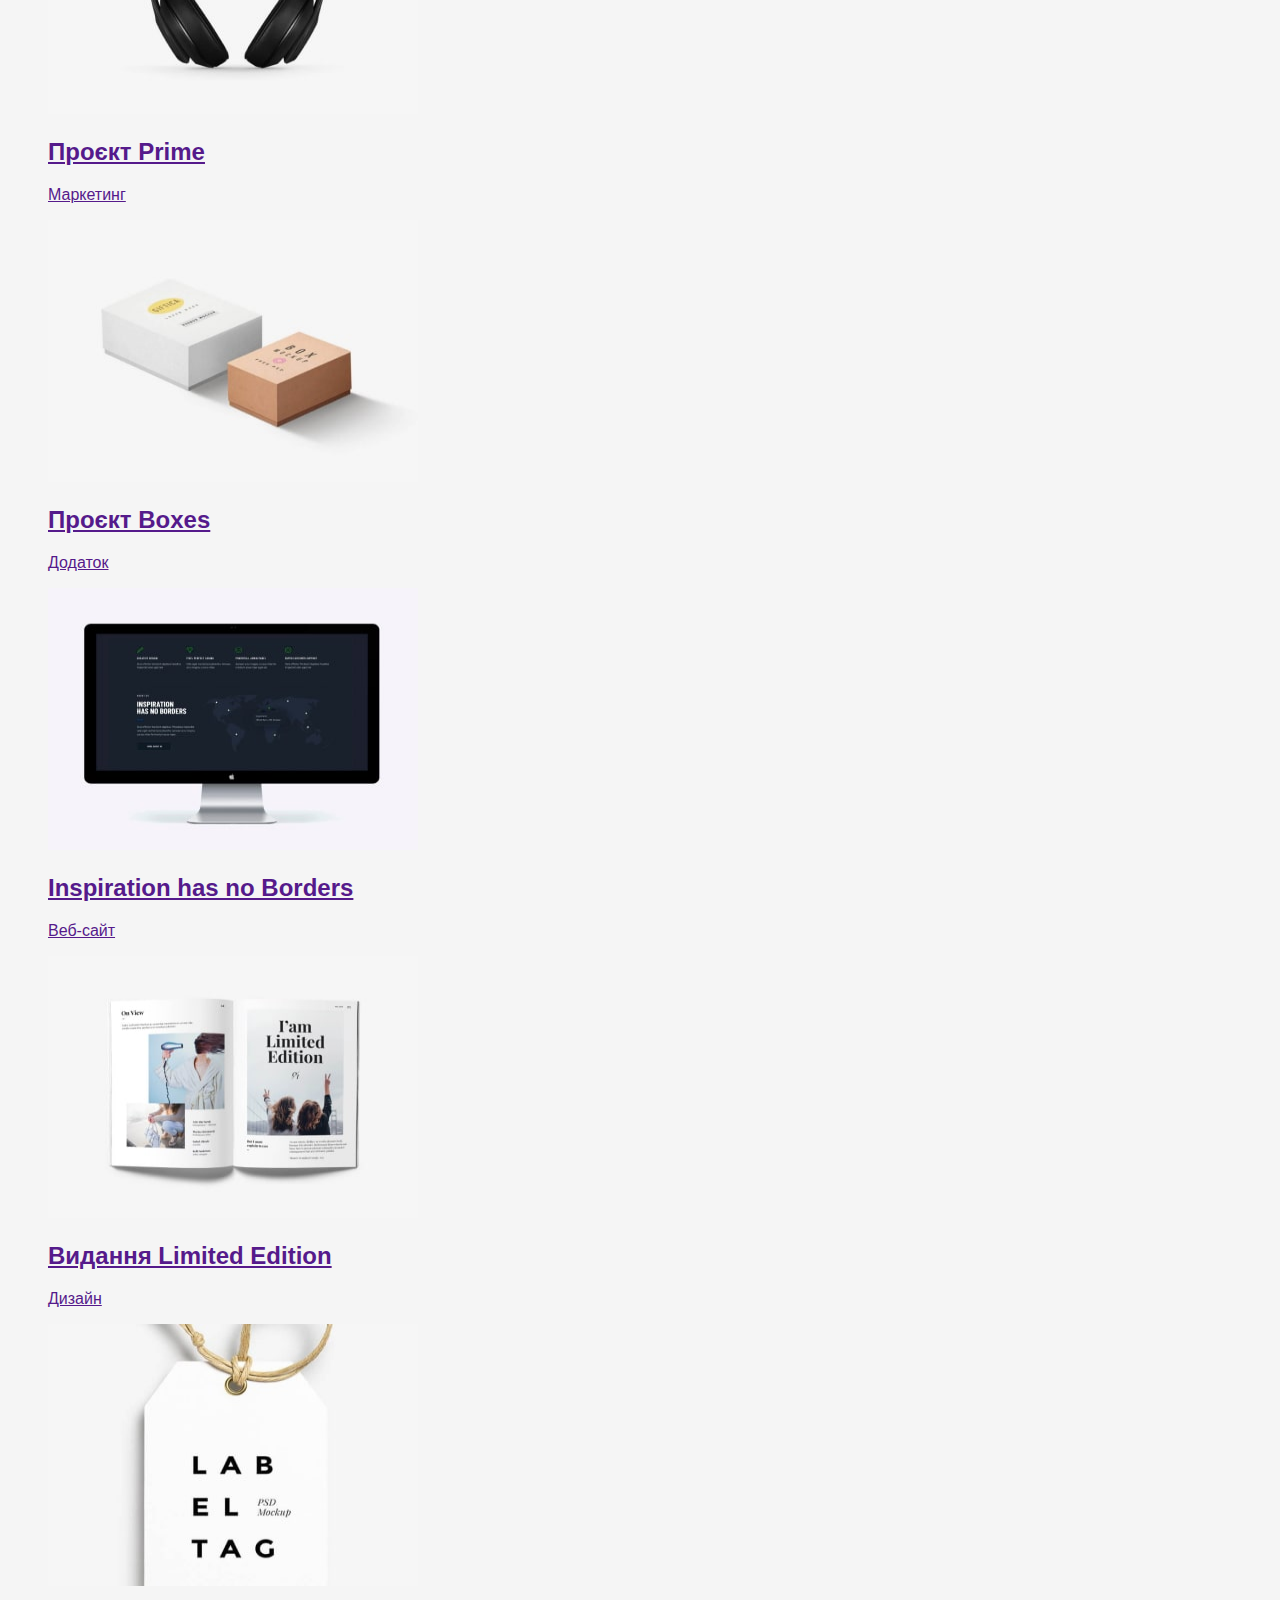
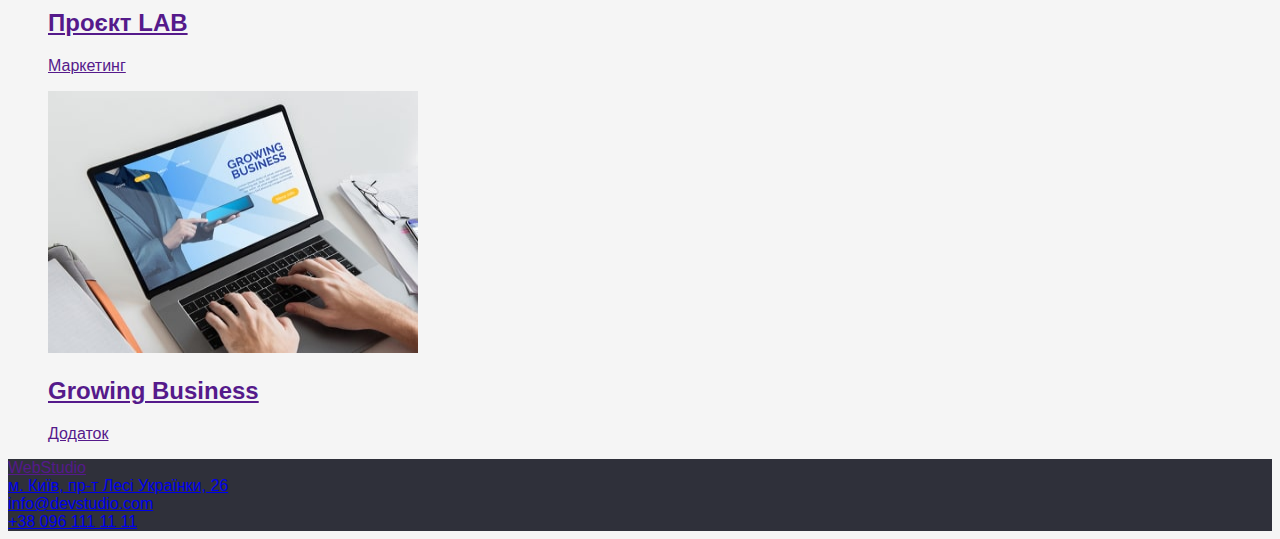
==== commit 607c9885: "add html class & css" ====
--- a/portfolio.html
+++ b/portfolio.html
@@ -11,95 +11,103 @@
 
 <body>
     <!--Верхня лінія-->
-    <header>
-        <a href="" class="logo">WebStudio</a>
+    <header class="header">
+        <a href="" target="_blank" rel="noopener noreferrer nofollow" class="header-logo logo link">Web<span
+                class="header-logo-black">Studio</span></a>
         <nav>
-            <ul class="site-nav">
-                <li><a href="./index.html" class="link">Студія</a></li>
-                <li><a href="./portfolio.html" class="link current">Портфоліо</a></li>
-                <li><a href="" class="link">Контакти</a></li>
+            <ul class="header-nav list">
+                <li><a href="./index.html" target="_blank" rel="noopener noreferrer nofollow"
+                        class="header-link link">Студія</a></li>
+                <li><a href="./portfolio.html" target="_blank" rel="noopener noreferrer nofollow"
+                        class="header-link link current">Портфоліо</a></li>
+                <li><a href="" target="_blank" rel="noopener noreferrer nofollow" class="header-link link">Контакти</a>
+                </li>
             </ul>
         </nav>
-        <ul class="auth-nav">
-            <li><a href="mailto:info@devstudio.com" class="link">info@devstudio.com</a></li>
-            <li><a href="tel:+380961111111" class="link">+38 096 111 11 11</a></li>
+        <ul class="header-auth-nav list">
+            <li><a href="mailto:info@devstudio.com" target="_blank" rel="noopener noreferrer nofollow"
+                    class="header-mail link">info@devstudio.com</a></li>
+            <li><a href="tel:+380961111111" target="_blank" rel="noopener noreferrer nofollow"
+                    class="header-tel link">+38
+                    096 111 11 11</a></li>
         </ul>
     </header>
     <main>
-        <section>
-            <h1 hidden>Портфоліо</h1>
+        <section class="portfolio">
+            <h1 class="visually-hidden">Портфоліо</h1>
             <nav>
-                <ul class="portfolio-nav">
-                    <li> <button type="button" class="button">Усі</button></li>
-                    <li> <button type="button" class="button">Веб-сайти</button></li>
-                    <li><button type="button" class="button">Додатки</button></li>
-                    <li> <button type="button" class="button">Дизайн</button></li>
-                    <li> <button type="button" class="button">Маркетинг</button></li>
+                <ul class="portfolio-nav list">
+                    <li> <button type="button" class="portfolio_btn btn">Усі</button></li>
+                    <li> <button type="button" class="portfolio_btn btn">Веб-сайти</button></li>
+                    <li> <button type="button" class="portfolio_btn btn">Додатки</button></li>
+                    <li> <button type="button" class="portfolio_btn btn">Дизайн</button></li>
+                    <li> <button type="button" class="portfolio_btn btn">Маркетинг</button></li>
                 </ul>
             </nav>
 
-            <ul class="project-list">
-                <li>
-                    <a href="" class="link">
+            <ul class="project-list list">
+                <li class="project-items">
+                    <a href="" target="_blank" rel="noopener noreferrer nofollow" class="project-link link">
                         <img src="./images/project01.jpg" alt="Проект 01" width="370" height="262">
-                        <h2 class="title">Технокряк</h2>
-                        <p class="text">Веб-сайт</p>
+                        <h2 class="project-title">Технокряк</h2>
+                        <p class="project-text">Веб-сайт</p>
                     </a>
                 </li>
-                <li>
-                    <a href="" class="link">
+                <li class="project-items">
+                    <a href="" target="_blank" rel="noopener noreferrer nofollow" class="project-link link">
                         <img src="./images/project02.jpg" alt="Проект 02" width="370" height="262">
-                        <h2 class="title">Постер New Orlean vs Golden Star</h2>
-                        <p>Дизайн</p>
+                        <h2 class="project-title">Постер New Orlean vs Golden Star</h2>
+                        <p class="project-text">Дизайн</p>
                     </a>
                 </li>
-                <li>
-                    <a href="" class="link">
+                <li class="project-items">
+                    <a href="" target="_blank" rel="noopener noreferrer nofollow" class="project-link link">
                         <img src="./images/project03.jpg" alt="Проект 03" width="370" height="262">
-                        <h2 class="title">Ресторан Seafood</h2>
-                        <p>Додаток</p>
+                        <h2 class="project-title">Ресторан Seafood</h2>
+                        <p class="project-text">Додаток</p>
                     </a>
                 </li>
-                <li>
-                    <a href="" class="link">
+                <li class="project-items">
+                    <a href="" target="_blank" rel="noopener noreferrer nofollow" targetproject-link="_blank"
+                        rel="noopener noreferrer nofollow" class="lproject-link ink">
                         <img src="./images/project04.jpg" alt="Проект 04" width="370" height="262">
-                        <h2 class="title">Проєкт Prime</h2>
-                        <p>Маркетинг</p>
+                        <h2 class="project-title">Проєкт Prime</h2>
+                        <p class="project-text">Маркетинг</p>
                     </a>
                 </li>
-                <li>
-                    <a href="" class="link">
+                <li class="project-items">
+                    <a href="" target="_blank" rel="noopener noreferrer nofollow" class="project-link link">
                         <img src="./images/project05.jpg" alt="Проект 05" width="370" height="262">
-                        <h2 class="title">Проєкт Boxes</h2>
-                        <p>Додаток</p>
+                        <h2 class="project-title">Проєкт Boxes</h2>
+                        <p class="project-text">Додаток</p>
                     </a>
                 </li>
-                <li>
-                    <a href="" class="link">
+                <li class="project-items">
+                    <a href="" target="_blank" rel="noopener noreferrer nofollow" class="project-link link">
                         <img src="./images/project06.jpg" alt="Проект 06" width="370" height="262">
-                        <h2 class="title">Inspiration has no Borders</h2>
-                        <p>Веб-сайт</p>
+                        <h2 class="project-title">Inspiration has no Borders</h2>
+                        <p class="project-text">Веб-сайт</p>
                     </a>
                 </li>
-                <li>
-                    <a href="" class="link">
+                <li class="project-items">
+                    <a href="" target="_blank" rel="noopener noreferrer nofollow" class="project-link link">
                         <img src="./images/project07.jpg" alt="Проект 07" width="370" height="262">
-                        <h2 class="title">Видання Limited Edition</h2>
-                        <p>Дизайн</p>
+                        <h2 class="project-title">Видання Limited Edition</h2>
+                        <p class="project-text">Дизайн</p>
                     </a>
                 </li>
-                <li>
-                    <a href="" class="link">
+                <li class="project-items">
+                    <a href="" target="_blank" rel="noopener noreferrer nofollow" class="project-link link">
                         <img src="./images/project08.jpg" alt="Проект 08" width="370" height="262">
-                        <h2 class="title">Проєкт LAB</h2>
-                        <p>Маркетинг</p>
+                        <h2 class="project-title">Проєкт LAB</h2>
+                        <p class="project-text">Маркетинг</p>
                     </a>
                 </li>
-                <li>
-                    <a href="" class="link">
+                <li class="project-items">
+                    <a href="" target="_blank" rel="noopener noreferrer nofollow" class="project-link link">
                         <img src="./images/project09.jpg" alt="СПроект 09" width="370" height="262">
-                        <h2 class="title">Growing Business</h2>
-                        <p>Додаток</p>
+                        <h2 class="project-title">Growing Business</h2>
+                        <p class="project-text">Додаток</p>
                     </a>
                 </li>
             </ul>
@@ -107,11 +115,19 @@
     </main>
     <!--Підвал-->
     <footer class="footer">
-        <a href="">WebStudio</a>
-        <address>
-            <p>м. Київ, пр-т Лесі Українки, 26</p>
-            <a href="mailto:info@devstudio.com" class="opacity-color">info@devstudio.com</a>
-            <a href="tel:+380961111111" class="opacity-color">+38 096 111 11 11</a>
+        <a href="" target="_blank" rel="noopener noreferrer nofollow" class="footer-logo logo link">Web<span
+                class="footer-logo-white">Studio</span></a>
+        <br>
+        <!-- <p class="footer-address-text">м. Київ, пр-т Лесі Українки, 26</p> -->
+        <a href="https://goo.gl/maps/jgDKuxCp8KNMwroH9" target="_blank" rel="noopener noreferrer nofollow"
+            class="footer-address-contact link">м. Київ, пр-т Лесі Українки, 26</a>
+        <br>
+        <a href="mailto:info@devstudio.com" target="_blank" rel="noopener noreferrer nofollow"
+            class="footer-address-mail link">info@devstudio.com</a>
+        <br>
+        <a href="tel:+380961111111" target="_blank" rel="noopener noreferrer nofollow"
+            class="footer-address-tel link">+38
+            096 111 11 11</a>
         </address>
     </footer>
 
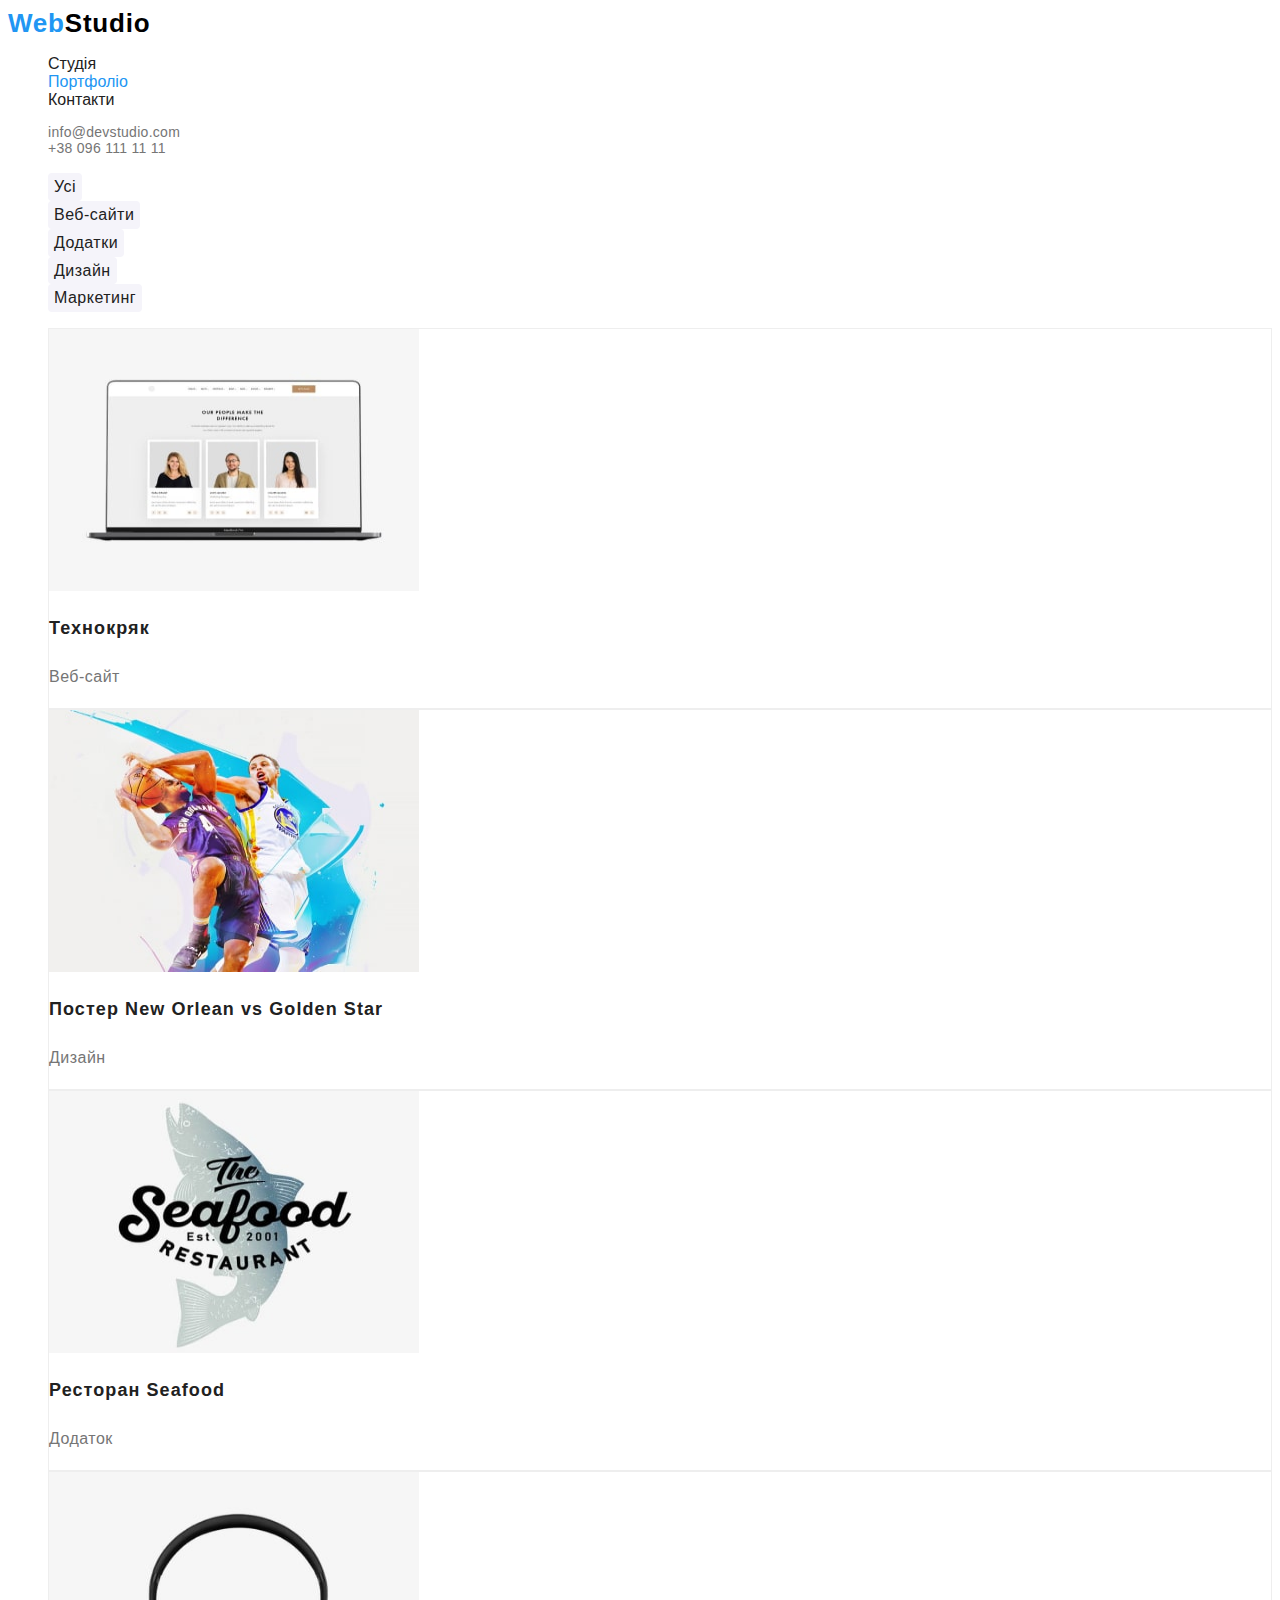
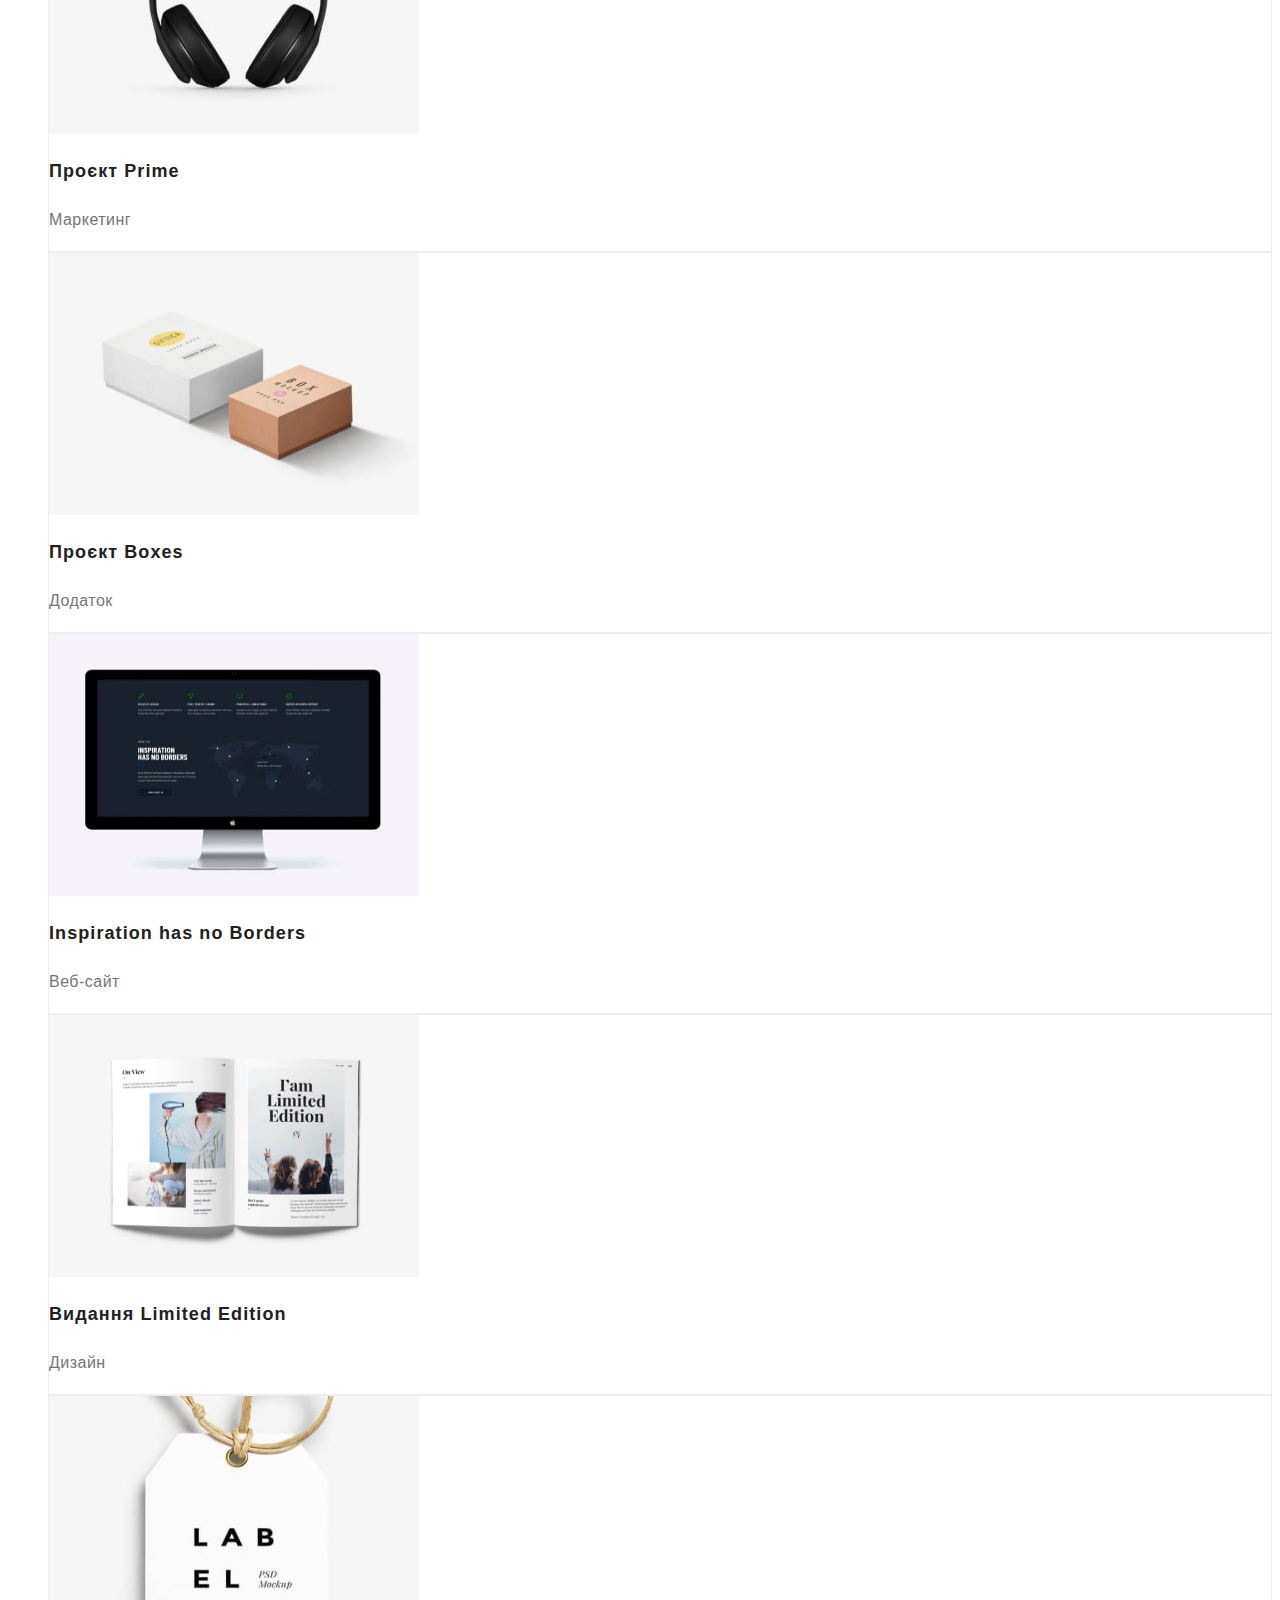
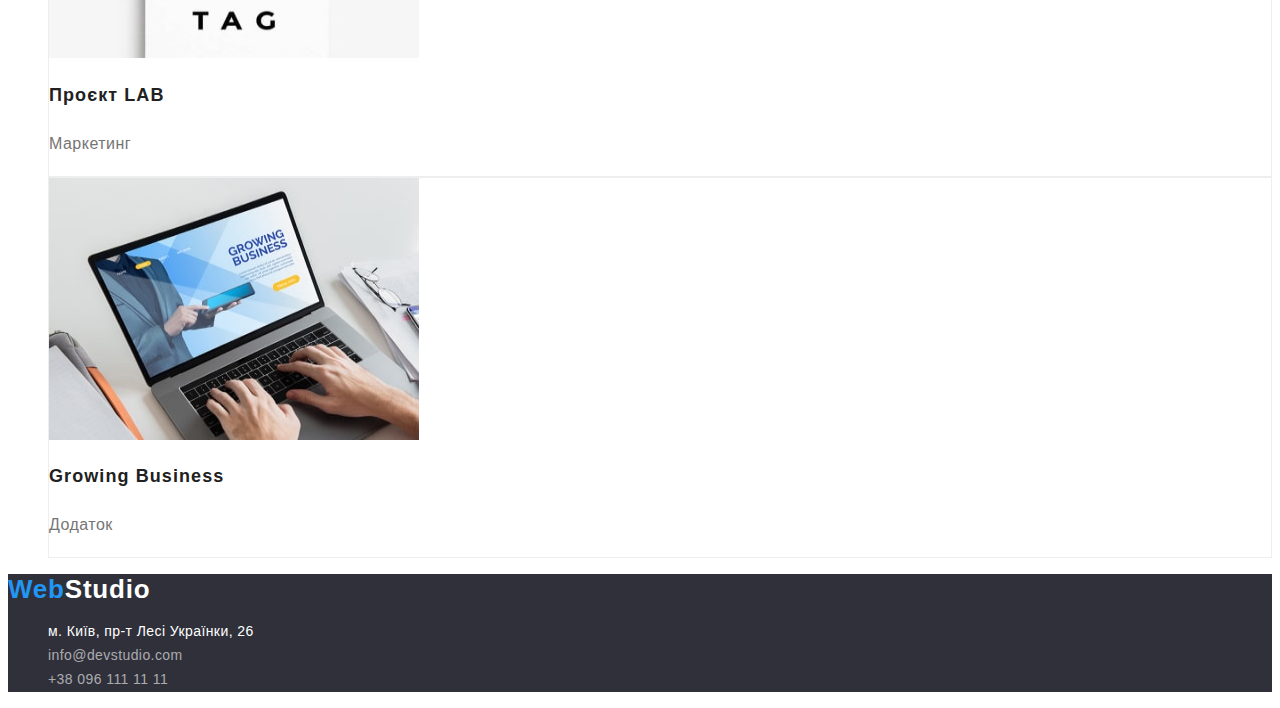
==== commit 9d30ea16: "final ver 01" ====
--- a/portfolio.html
+++ b/portfolio.html
@@ -16,11 +16,12 @@
                 class="header-logo-black">Studio</span></a>
         <nav>
             <ul class="header-nav list">
-                <li><a href="./index.html" target="_blank" rel="noopener noreferrer nofollow"
-                        class="header-link link">Студія</a></li>
-                <li><a href="./portfolio.html" target="_blank" rel="noopener noreferrer nofollow"
-                        class="header-link link current">Портфоліо</a></li>
-                <li><a href="" target="_blank" rel="noopener noreferrer nofollow" class="header-link link">Контакти</a>
+                <li><a href="./index.html" rel="noopener noreferrer nofollow" class="header-link link">Студія</a>
+                </li>
+                <li><a href="./portfolio.html" rel="noopener noreferrer nofollow"
+                        class="header-link link current">Портфоліо</a>
+                </li>
+                <li><a href="" rel="noopener noreferrer nofollow" class="header-link link">Контакти</a>
                 </li>
             </ul>
         </nav>
@@ -68,8 +69,7 @@
                     </a>
                 </li>
                 <li class="project-items">
-                    <a href="" target="_blank" rel="noopener noreferrer nofollow" targetproject-link="_blank"
-                        rel="noopener noreferrer nofollow" class="lproject-link ink">
+                    <a href="" target="_blank" rel="noopener noreferrer nofollow" class="project-link link">
                         <img src="./images/project04.jpg" alt="Проект 04" width="370" height="262">
                         <h2 class="project-title">Проєкт Prime</h2>
                         <p class="project-text">Маркетинг</p>
@@ -115,19 +115,19 @@
     </main>
     <!--Підвал-->
     <footer class="footer">
-        <a href="" target="_blank" rel="noopener noreferrer nofollow" class="footer-logo logo link">Web<span
-                class="footer-logo-white">Studio</span></a>
-        <br>
-        <!-- <p class="footer-address-text">м. Київ, пр-т Лесі Українки, 26</p> -->
-        <a href="https://goo.gl/maps/jgDKuxCp8KNMwroH9" target="_blank" rel="noopener noreferrer nofollow"
-            class="footer-address-contact link">м. Київ, пр-т Лесі Українки, 26</a>
-        <br>
-        <a href="mailto:info@devstudio.com" target="_blank" rel="noopener noreferrer nofollow"
-            class="footer-address-mail link">info@devstudio.com</a>
-        <br>
-        <a href="tel:+380961111111" target="_blank" rel="noopener noreferrer nofollow"
-            class="footer-address-tel link">+38
-            096 111 11 11</a>
+        <address class="footer-address">
+            <a href="" target="_blank" rel="noopener noreferrer nofollow" class="footer-logo logo link">Web<span
+                    class="footer-logo-white">Studio</span></a>
+            <ul class="footer-list list">
+                <li class="footer-items"><a href="https://goo.gl/maps/jgDKuxCp8KNMwroH9" target="_blank"
+                        rel="noopener noreferrer nofollow" class="footer-address-contact link">м. Київ, пр-т Лесі
+                        Українки, 26</a></li>
+                <li class="footer-items"><a href="mailto:info@devstudio.com" target="_blank"
+                        rel="noopener noreferrer nofollow" class="footer-address-mail link">info@devstudio.com</a></li>
+                <li class="footer-items"><a href="tel:+380961111111" target="_blank" rel="noopener noreferrer nofollow"
+                        class="footer-address-tel link">+38
+                        096 111 11 11</a></li>
+            </ul>
         </address>
     </footer>
 
--- a/css/style.css
+++ b/css/style.css
@@ -18,119 +18,246 @@
     --primari-black-bg-color: #2F303A;
     /* вторичний білий колір фону */
     --secondary-bg-color: #F5F4FA;
+
+    --main-font: 'Roboto', sans-serif;
+    --secondary-font: 'Raleway', sans-serif;
 }
 
 body {
-    color: var(--primary_text-color);
-    background-color: var(--primari-bg-color);
-    font-family: 'Roboto', 'Raleway', sans-serif;
-}
-
-ul {
+    font-family: var(--main-font);
+}
+
+/* ------Utilitarian Class  -------- */
+.link {
+    text-decoration: none;
+}
+
+.list {
     list-style: none;
 }
 
-.logo-black {
+.visually-hidden {
+    position: absolute;
+    width: 1px;
+    height: 1px;
+    margin: -1px;
+    border: 0;
+    padding: 0;
+    white-space: nowrap;
+    overflow: hidden;
+}
+
+.title {
+    font-weight: 700;
+    font-size: 36px;
+    line-height: 1.17;
+    text-align: center;
+    letter-spacing: 0.03em;
+    color: var(--title-text-color);
+}
+
+.logo {
+    font-family: var(--secondary-font);
+    font-weight: 700;
+    font-size: 26px;
+    line-height: 1.19;
+    letter-spacing: 0.03em;
+    color: var(--accent_color);
+}
+
+.btn {
+    font-family: inherit;
+    border-radius: 4px;
+    border: 0;
+}
+
+/* ------HEADER-------- */
+.header {
+    background: var(--primary-white-color);
+}
+
+.header-logo-black {
     color: var(--secondary-black-color);
-    font-family: 'Raleway';
-}
-
-
-.logo-white {
-    color: var(--primary-white-color);
-    font-family: 'Raleway';
-}
-
-.logo-blue {
+}
+
+.header-auth-nav {
+    font-weight: 500;
+    font-size: 14px;
+    line-height: 1.14;
+    letter-spacing: 0.02em;
+}
+
+.header-link {
+
+    color: var(--title-text-color);
+}
+
+.header-link:hover,
+.header-link:focus,
+.current {
     color: var(--accent_color);
 }
 
-
-/* site-nav */
-.site-nav .link {
-    color: var(--secondary-black-color);
-}
-
-.site-nav .link:hover,
-.site-nav .link:focus,
-.site-nav .link.current {
+.header-mail,
+.header-tel {
+    color: var(--primary_text-color);
+}
+
+.header-mail:hover,
+.header-mail:focus,
+.header-tel:hover,
+.header-tel:focus {
     color: var(--accent_color);
 }
 
-.auth-nav .link {
-    color: var(--secondary-black-color);
-}
-
-.auth-nav .link:hover,
-.auth-nav .link:focus {
-    color: var(--accent_color);
-}
-
-
-.hero h1 {
-    Font-family: Roboto;
-    Font-style: Black;
-    Font-size: 44px;
-
-}
-
-
-/* шапка */
-.button {
-    color: var(--primary-white-color);
-    background-color: var(--accent_color);
-    border: none;
-}
-
-/* section */
-.section {
-    color: var(--primary_text-color);
-}
-
-.section-title {
-    color: var(--title-text-color);
-}
-
-.property-list .title {
-    color: var(--title-text-color);
-}
-
-/* Наша робота */
-
-
-/* Наша команда */
-.section.team {
-    background-color: var(--secondary-bg-color);
-}
-
-.team-list .title {
-    color: var(--title-text-color);
-}
-
-/* footer */
+/* ------ HERO -------- */
+.hero {
+    /* временно */
+    background: var(--primari-black-bg-color);
+}
+
+.hero-title {
+    font-weight: 900;
+    font-size: 44px;
+    line-height: 1.36;
+    text-align: center;
+    letter-spacing: 0.06em;
+    text-transform: uppercase;
+    color: var(--primary-white-color);
+}
+
+.hero-btn {
+    width: 216px;
+    height: 50px;
+    left: 692px;
+    top: 430px;
+    font-weight: 700;
+    font-size: 16px;
+    line-height: 1.88;
+    letter-spacing: 0.06em;
+    color: var(--primary-white-color);
+    background: var(--accent_color);
+    border: 0;
+    box-shadow: 0px 4px 4px rgba(0, 0, 0, 0.15);
+}
+
+.hero-btn:hover,
+.hero-btn:focus {
+    background: #188CE8;
+}
+
+/* ------ PROPERTY -------- */
+.property-pre-title {
+    font-weight: 700;
+    font-size: 14px;
+    line-height: 1.14;
+    letter-spacing: 0.03em;
+    text-transform: uppercase;
+    color: var(--title-text-color);
+}
+
+.property-text {
+    font-size: 14px;
+    line-height: 1.71;
+    letter-spacing: 0.03em;
+    color: var(--primary_text-color);
+}
+
+/* ------OUR WORK-------- */
+
+
+/* ------OUR TEAM-------- */
+.our-team {
+    background: var(--secondary-bg-color);
+}
+
+.our-team-items {
+    background: var(--primary-white-color);
+}
+
+.our-team-subtitle {
+    font-weight: 500;
+    font-size: 16px;
+    line-height: 1.19;
+    text-align: center;
+    letter-spacing: 0.03em;
+    color: var(--title-text-color);
+}
+
+.our-team-text {
+    font-size: 16px;
+    line-height: 1.19;
+    text-align: center;
+    letter-spacing: 0.03em;
+    color: var(--primary_text-color);
+}
+
+/* ------ FOOTER -------- */
 .footer {
-    color: var(--primary-white-color);
-    background-color: var(--primari-black-bg-color);
-}
-
-.opacity-color {
+    background: var(--primari-black-bg-color);
+}
+
+.footer-logo-white {
+    color: var(--primary-white-color);
+}
+
+.footer-address-contact {
+    font-size: 14px;
+    line-height: 1.71;
+    letter-spacing: 0.03em;
+    color: var(--primary-white-color);
+}
+
+.footer-address-tel,
+.footer-address-mail {
+    font-size: 14px;
+    line-height: 1.71;
+    letter-spacing: 0.03em;
     color: var(--secondary-white-color-opacity);
 }
 
-.portfolio-nav .button {
-    color: var(--title-text-color);
-    background-color: var(--secondary-bg-color);
-}
-
-.portfolio-nav .button:hover {
-    color: var(--primary-white-color);
-    background-color: var(--accent_color);
-}
-
-.project-list .title {
-    color: var(--title-text-color);
-}
-
-.project-list .text {
+.footer-address {
+    font-style: inherit;
+}
+
+/* ------PORTFOLIO  -------- */
+
+/* ------ FILTERS -------- */
+.portfolio_btn {
+    font-weight: 500;
+    font-size: 16px;
+    line-height: 1.62;
+    text-align: center;
+    letter-spacing: 0.03em;
+    color: var(--title-text-color);
+    background: var(--secondary-bg-color);
+}
+
+.portfolio_btn:hover,
+.portfolio_btn:focus {
+    color: var(--primary-white-color);
+    background: var(--accent_color);
+    box-shadow: 0px 3px 1px rgba(0, 0, 0, 0.1), 0px 1px 2px rgba(0, 0, 0, 0.08), 0px 2px 2px rgba(0, 0, 0, 0.12);
+}
+
+/* ------ PROJECT -------- */
+
+.project-items {
+    border: 1px solid #EEEEEE;
+}
+
+
+.project-title {
+    font-weight: 700;
+    font-size: 18px;
+    line-height: 2;
+    letter-spacing: 0.06em;
+    color: var(--title-text-color);
+}
+
+.project-text {
+    font-size: 16px;
+    line-height: 1.88;
+    letter-spacing: 0.03em;
     color: var(--primary_text-color);
 }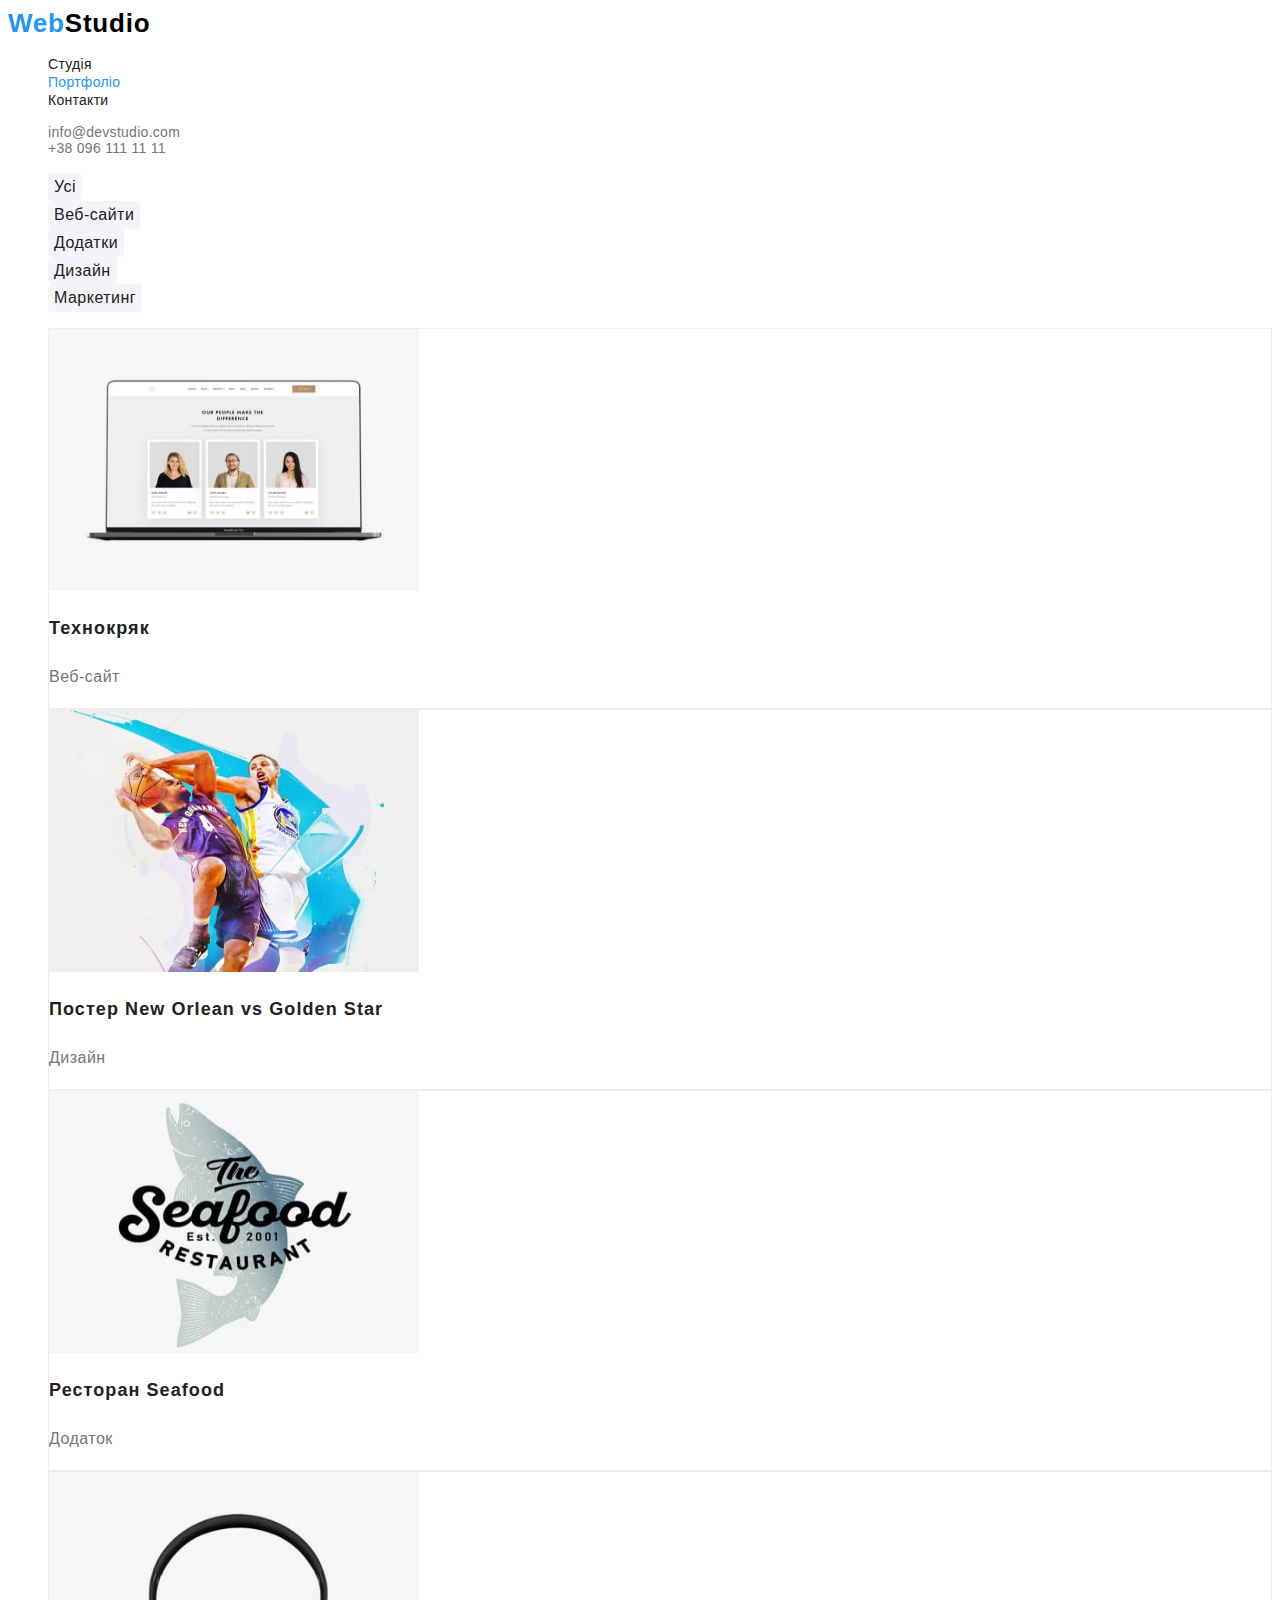
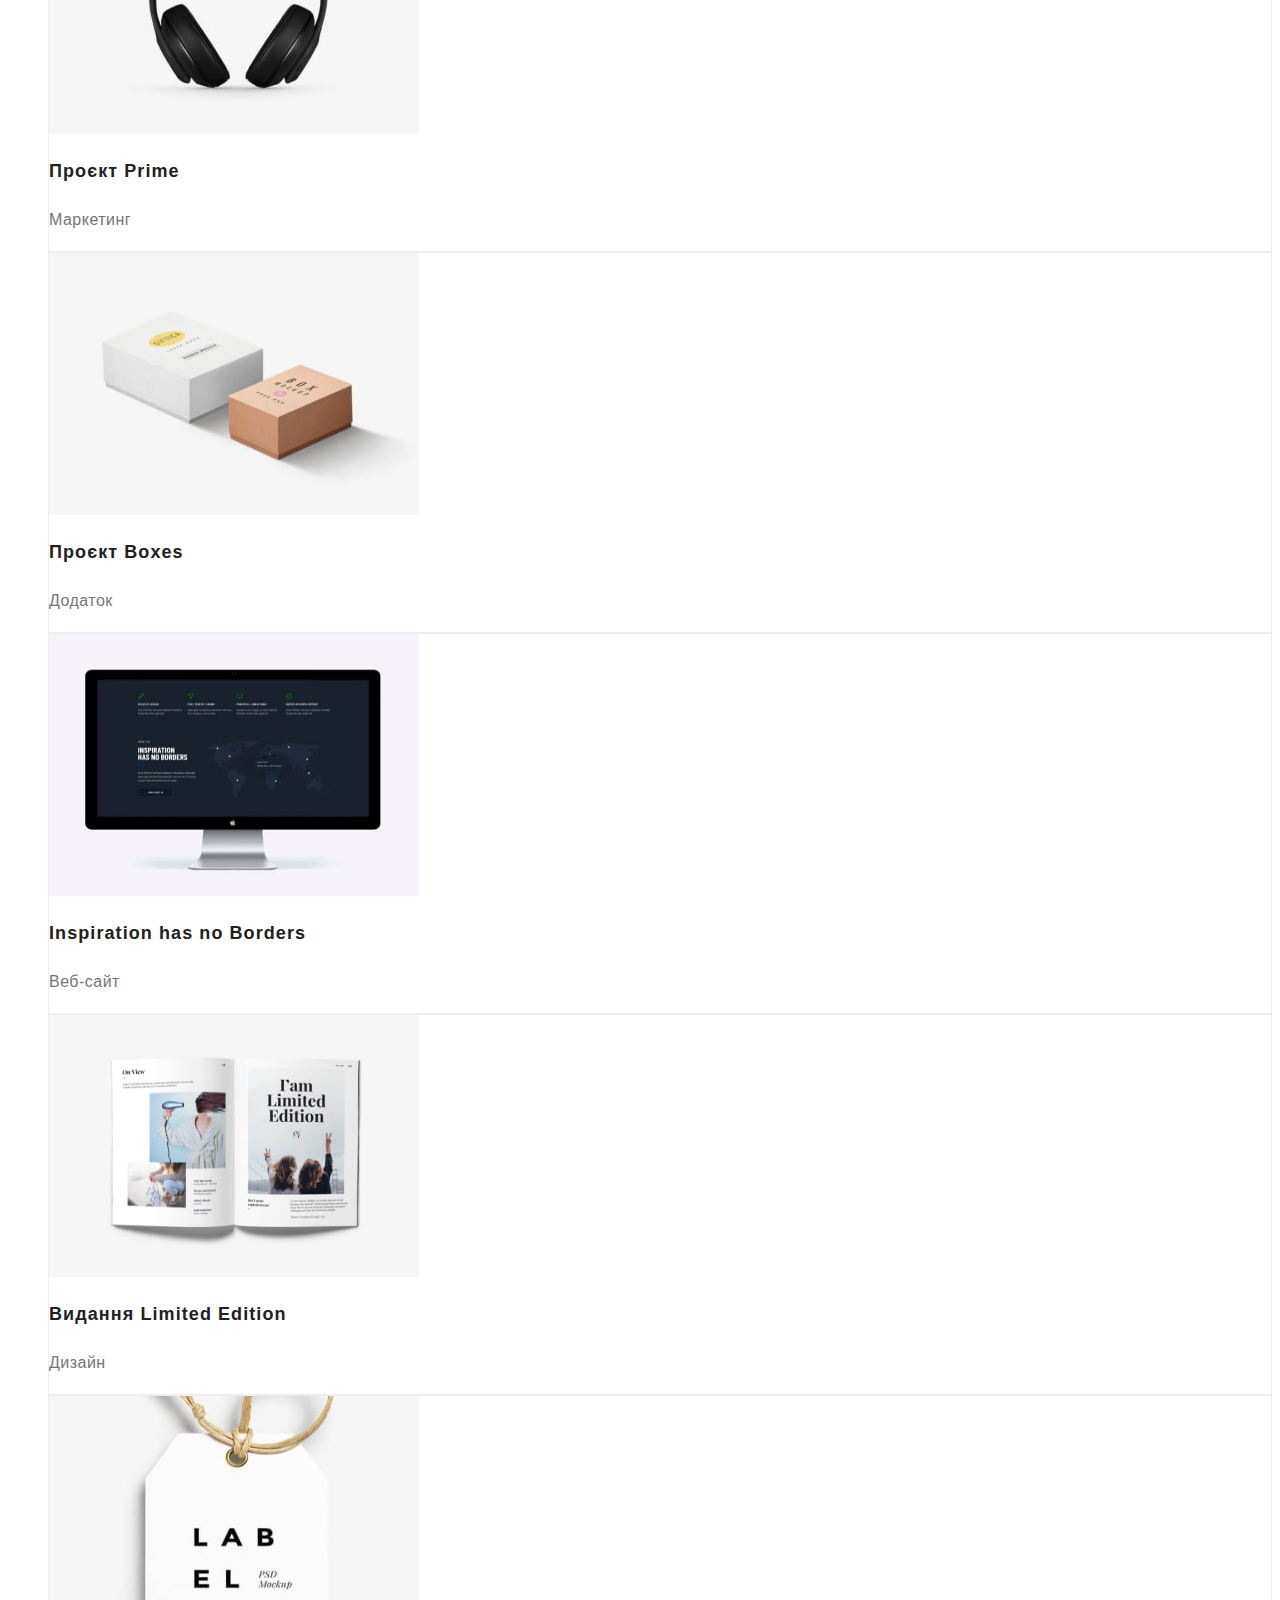
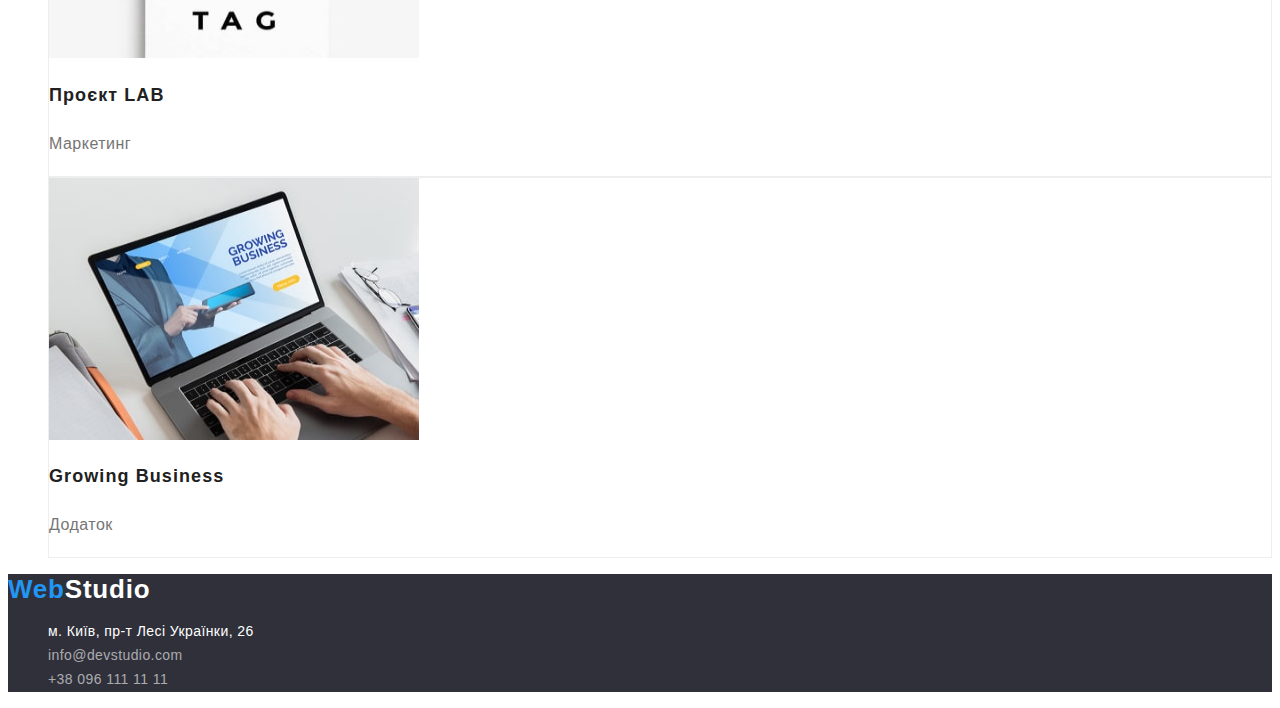
==== commit 789335ce: "final ver 02" ====
--- a/portfolio.html
+++ b/portfolio.html
@@ -36,16 +36,13 @@
     <main>
         <section class="portfolio">
             <h1 class="visually-hidden">Портфоліо</h1>
-            <nav>
-                <ul class="portfolio-nav list">
-                    <li> <button type="button" class="portfolio_btn btn">Усі</button></li>
-                    <li> <button type="button" class="portfolio_btn btn">Веб-сайти</button></li>
-                    <li> <button type="button" class="portfolio_btn btn">Додатки</button></li>
-                    <li> <button type="button" class="portfolio_btn btn">Дизайн</button></li>
-                    <li> <button type="button" class="portfolio_btn btn">Маркетинг</button></li>
-                </ul>
-            </nav>
-
+            <ul class="portfolio-nav list">
+                <li> <button type="button" class="portfolio_btn btn">Усі</button></li>
+                <li> <button type="button" class="portfolio_btn btn">Веб-сайти</button></li>
+                <li> <button type="button" class="portfolio_btn btn">Додатки</button></li>
+                <li> <button type="button" class="portfolio_btn btn">Дизайн</button></li>
+                <li> <button type="button" class="portfolio_btn btn">Маркетинг</button></li>
+            </ul>
             <ul class="project-list list">
                 <li class="project-items">
                     <a href="" target="_blank" rel="noopener noreferrer nofollow" class="project-link link">
@@ -115,9 +112,9 @@
     </main>
     <!--Підвал-->
     <footer class="footer">
+        <a href="" target="_blank" rel="noopener noreferrer nofollow" class="footer-logo logo link">Web<span
+                class="footer-logo-white">Studio</span></a>
         <address class="footer-address">
-            <a href="" target="_blank" rel="noopener noreferrer nofollow" class="footer-logo logo link">Web<span
-                    class="footer-logo-white">Studio</span></a>
             <ul class="footer-list list">
                 <li class="footer-items"><a href="https://goo.gl/maps/jgDKuxCp8KNMwroH9" target="_blank"
                         rel="noopener noreferrer nofollow" class="footer-address-contact link">м. Київ, пр-т Лесі
--- a/css/style.css
+++ b/css/style.css
@@ -88,7 +88,10 @@
 }
 
 .header-link {
-
+    font-weight: 500;
+    font-size: 14px;
+    line-height: 1.14;
+    letter-spacing: 0.02em;
     color: var(--title-text-color);
 }
 
@@ -148,7 +151,6 @@
 
 /* ------ PROPERTY -------- */
 .property-pre-title {
-    font-weight: 700;
     font-size: 14px;
     line-height: 1.14;
     letter-spacing: 0.03em;
@@ -220,6 +222,15 @@
     font-style: inherit;
 }
 
+.footer-address-contact:hover,
+.footer-address-contact:focus,
+.footer-address-mail:hover,
+.footer-address-mail:focus,
+.footer-address-tel:hover,
+.footer-address-tel:focus {
+    color: var(--accent_color);
+}
+
 /* ------PORTFOLIO  -------- */
 
 /* ------ FILTERS -------- */
@@ -248,7 +259,6 @@
 
 
 .project-title {
-    font-weight: 700;
     font-size: 18px;
     line-height: 2;
     letter-spacing: 0.06em;
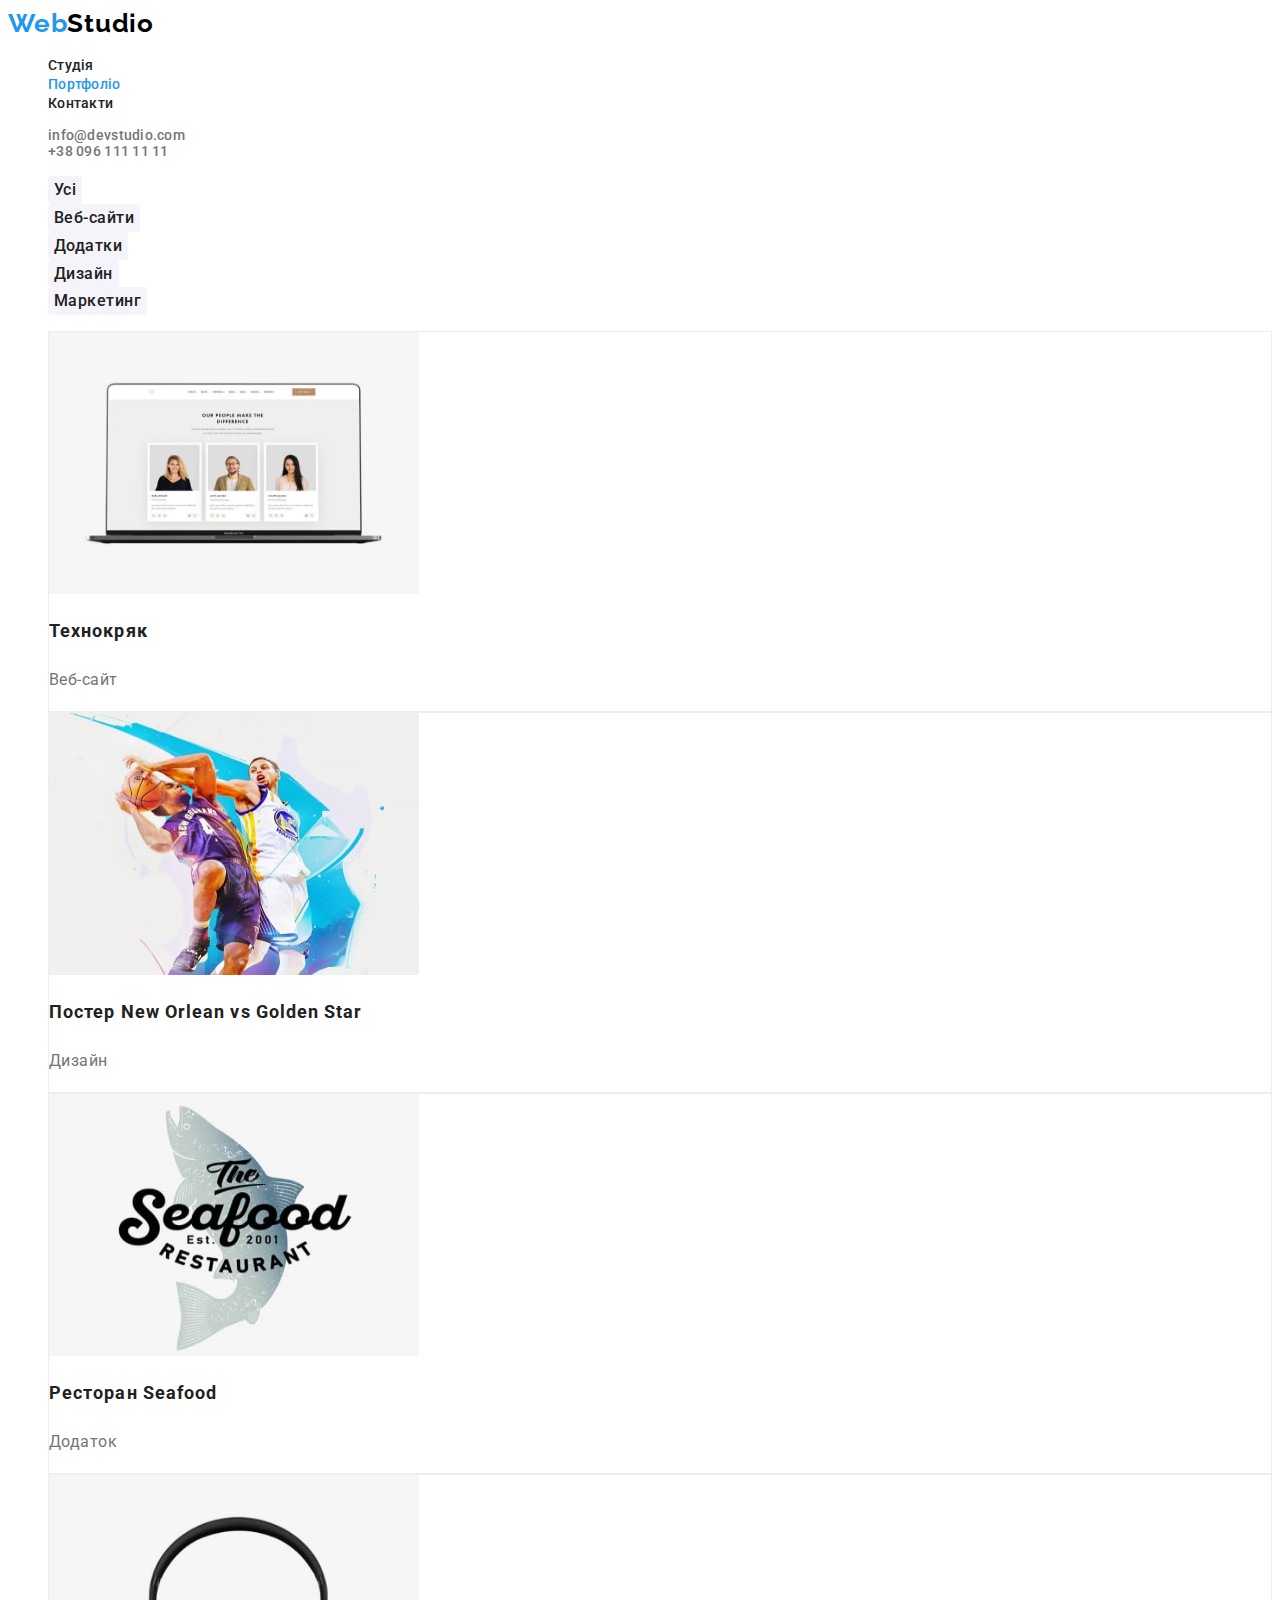
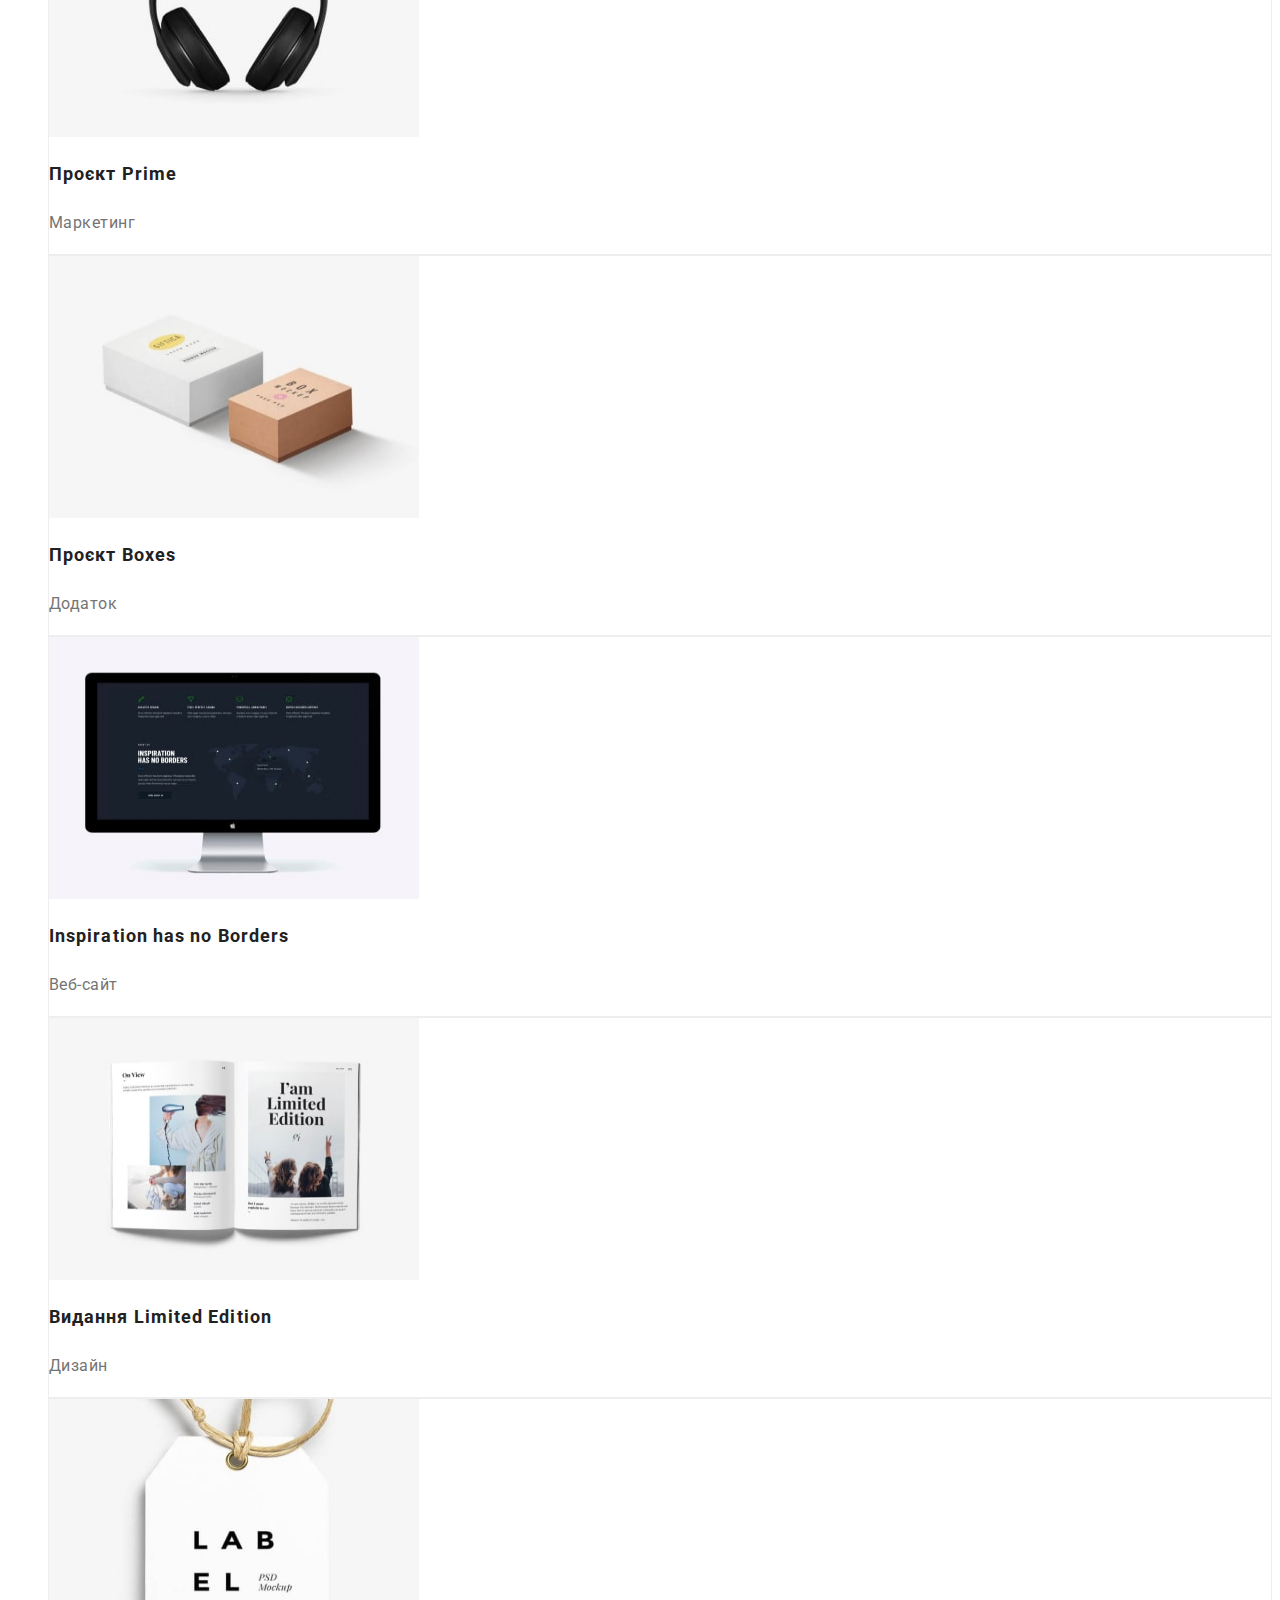
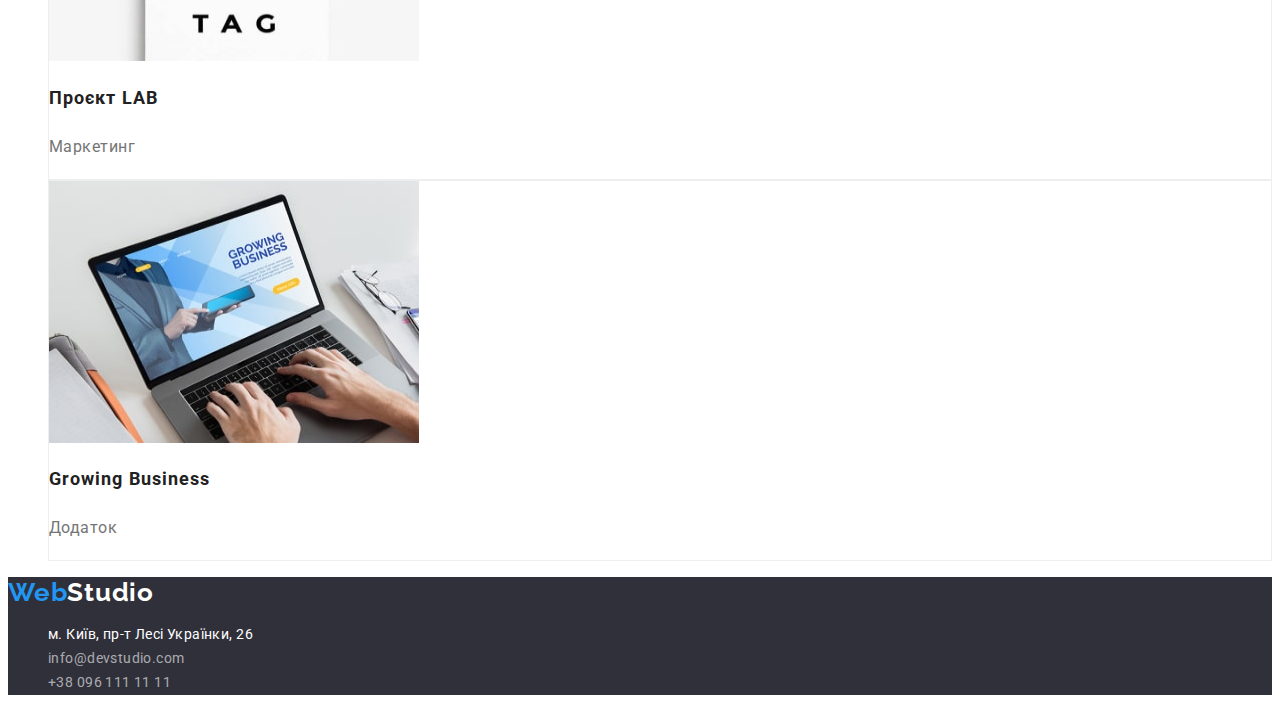
==== commit ae835ed5: "final ver 02" ====
--- a/portfolio.html
+++ b/portfolio.html
@@ -5,6 +5,11 @@
     <meta charset="UTF-8">
     <meta http-equiv="X-UA-Compatible" content="IE=edge">
     <meta name="viewport" content="width=device-width, initial-scale=1.0">
+    <link rel="preconnect" href="https://fonts.googleapis.com">
+    <link rel="preconnect" href="https://fonts.gstatic.com" crossorigin>
+    <link
+        href="https://fonts.googleapis.com/css2?family=Raleway:wght@700&family=Roboto:wght@400;500;700;900&display=swap"
+        rel="stylesheet">
     <title>Portfolio</title>
     <link rel="stylesheet" href="./css/style.css">
 </head>
